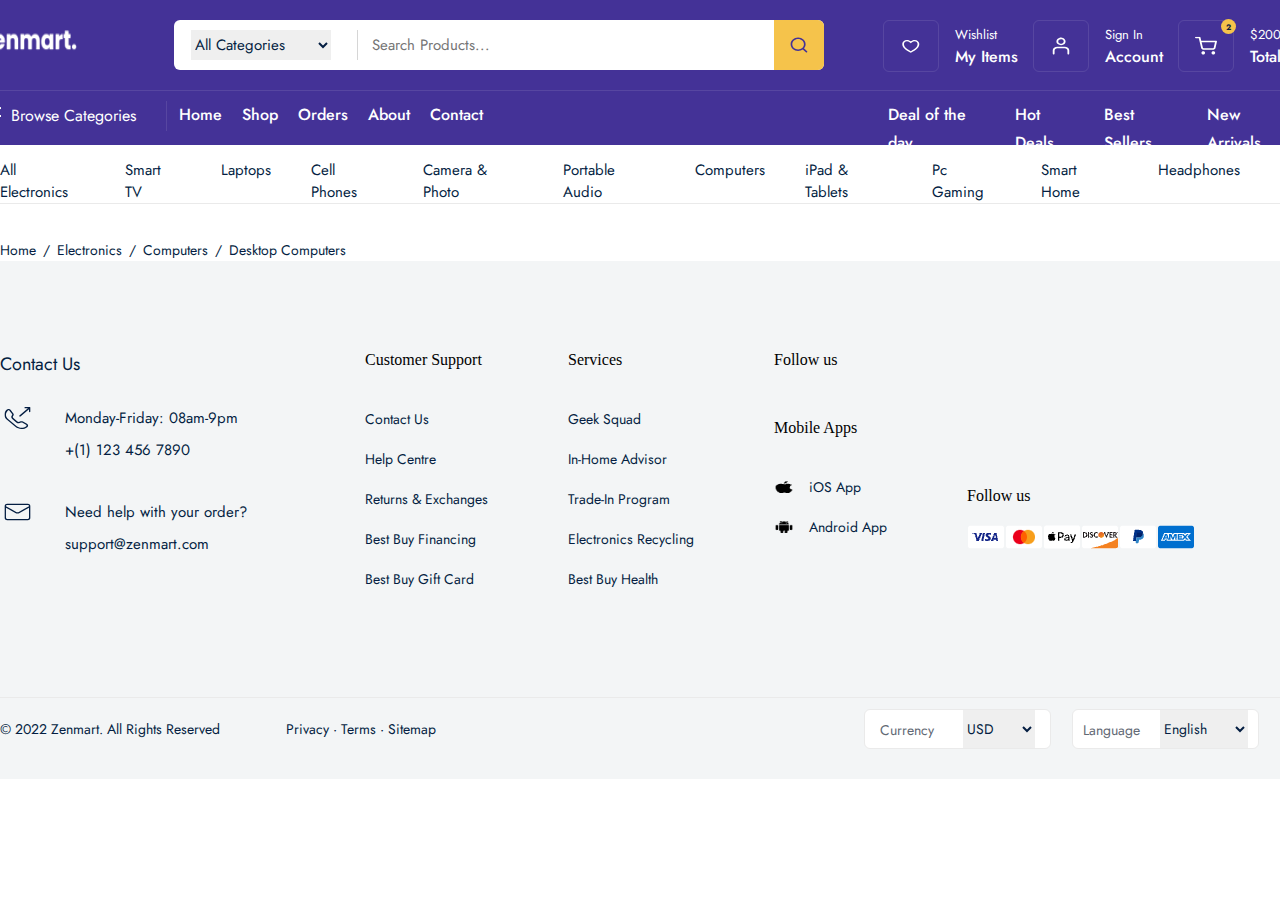
==== product/all.html @ 01e5e6fb "feat: completed pagination frame all product" ====
<!DOCTYPE html>
<html lang="en">
  <head>
    <meta charset="UTF-8" />
    <meta name="viewport" content="width=device-width, initial-scale=1.0" />
    <title>All_Product</title>
    <link
      rel="stylesheet"
      href="https://cdnjs.cloudflare.com/ajax/libs/font-awesome/6.5.2/css/all.min.css"
      integrity="sha512-SnH5WK+bZxgPHs44uWIX+LLJAJ9/2PkPKZ5QiAj6Ta86w+fsb2TkcmfRyVX3pBnMFcV7oQPJkl9QevSCWr3W6A=="
      crossorigin="anonymous"
      referrerpolicy="no-referrer"
    />
    <link rel="preconnect" href="https://fonts.googleapis.com" />
    <link rel="preconnect" href="https://fonts.gstatic.com" crossorigin />
    <link
      href="https://fonts.googleapis.com/css2?family=Jost:ital,wght@0,100..900;1,100..900&display=swap"
      rel="stylesheet"
    />
    <link rel="stylesheet" href="../public/css/command.css" />
    <link rel="stylesheet" href="../public/css/all_product.css" />
  </head>
  <body>
    <div class="navbar_frame">
      <div class="container">
        <div class="navbar_top">
          <a href=""><img src="../public/images/navbar/logo.png" alt="" /></a>
          <div class="nav_search_frame">
            <div class="search_box">
              <div class="category_list">
                <select name="" id="">
                  <option value="" selected>All Categories</option>
                  <option value="">Compyuter</option>
                </select>
              </div>
              <input type="search" placeholder="Search Products..." />
            </div>
            <div class="search_icon_box">
              <img src="../public/images/navbar/search.svg" alt="" />
            </div>
          </div>
          <div class="nav_top_menu">
            <a href=""
              ><div class="top_menu_box">
                <div class="box_icon_box">
                  <img src="../public/images/navbar/heart.svg" alt="" />
                </div>
                <div class="box_info_box">
                  <span>Wishlist</span>
                  <strong>My Items</strong>
                </div>
              </div></a
            >
            <a href=""
              ><div class="top_menu_box">
                <div class="box_icon_box">
                  <img src="../public/images/navbar/user.svg" alt="" />
                </div>
                <div class="box_info_box">
                  <span>Sign In</span>
                  <strong>Account</strong>
                </div>
              </div></a
            >
            <a href=""
              ><div class="top_menu_box">
                <div class="box_icon_box">
                  <div class="basket_count">2</div>
                  <img src="../public/images/navbar/card.svg" alt="" />
                </div>
                <div class="box_info_box">
                  <span>$200.99</span>
                  <strong>Total</strong>
                </div>
              </div></a
            >
          </div>
        </div>
        <div class="navbar_bott">
          <div class="navbar_bott_menu_box">
            <div class="browse_box">
              <img src="../public/images/navbar/browse.svg" alt="" />
              <span>Browse Categories</span>
            </div>
            <div class="navbar_route_menu">
              <div class="router_menu">
                <a href="" class="active">Home</a>
              </div>
              <div class="router_menu">
                <a href="">Shop</a>
              </div>
              <div class="router_menu">
                <a href="">Orders</a>
              </div>
              <div class="router_menu">
                <a href="">About</a>
              </div>
              <div class="router_menu">
                <a href="">Contact</a>
              </div>
            </div>
            <div class="sorting_menu">
              <span>Deal of the day</span>
              <span>Hot Deals</span>
              <span>Best Sellers</span>
              <span>New Arrivals</span>
            </div>
          </div>
        </div>
      </div>
    </div>
    <div class="all_product_page">
      <div class="pagination_frame">
        <div class="container">
          <div class="page_top">
            <a href="">All Electronics</a>
            <a href="">Smart TV</a>
            <a href="">Laptops</a>
            <a href="">Cell Phones</a>
            <a href="">Camera & Photo</a>
            <a href="">Portable Audio</a>
            <a href="">Computers</a>
            <a href="">iPad & Tablets</a>
            <a href="">Pc Gaming</a>
            <a href="">Smart Home</a>
            <a href="">Headphones</a>
          </div>
          <div class="page_bott">
            <a href="">Home</a>
            <span>/</span>
            <a href="">Electronics</a>
            <span>/</span>
            <a href="">Computers</a>
            <span>/</span>
            <a href="">Desktop Computers</a>
          </div>
        </div>
      </div>
    </div>
    <div class="fouter_frame">
      <div class="container">
        <div class="fouter_top">
          <div class="fouter_contact_box">
            <span class="fouter_title">Contact Us</span>
            <div class="contact_content_boxes">
              <img src="../public/images/header/fouter_phone.svg" alt="" />
              <div class="contact_content_box">
                <span>Monday-Friday: 08am-9pm</span>
                <span>+(1) 123 456 7890</span>
              </div>
            </div>
            <div class="contact_content_boxes">
              <img src="../public/images/header/fouter_email.svg" alt="" />
              <div class="contact_content_box">
                <span>Need help with your order?</span>
                <span>support@zenmart.com</span>
              </div>
            </div>
          </div>
          <div class="fouter_support_box">
            <div class="support_main_box">
              <span class="fouter_title">Customer Support</span>
              <div class="support_content_boxes">
                <a href="">Contact Us</a>
                <a href="">Help Centre</a>
                <a href="">Returns & Exchanges</a>
                <a href="">Best Buy Financing</a>
                <a href="">Best Buy Gift Card</a>
              </div>
            </div>
            <div class="support_main_box">
              <span class="fouter_title">Services</span>
              <div class="support_content_boxes">
                <a href="">Geek Squad</a>
                <a href="">In-Home Advisor</a>
                <a href="">Trade-In Program</a>
                <a href="">Electronics Recycling</a>
                <a href="">Best Buy Health</a>
              </div>
            </div>
          </div>
          <div class="fouter_media_box">
            <div class="media_left_box">
              <div class="media_main_box">
                <span class="fouter_title">Follow us</span>
                <div class="media_content_boxes">
                  <i class="fa-brands fa-facebook-f"></i>
                  <i class="fa-brands fa-twitter"></i>
                  <i class="fa-brands fa-instagram"></i>
                  <i class="fa-brands fa-linkedin-in"></i>
                </div>
              </div>
              <div class="media_main_box">
                <span class="fouter_title">Mobile Apps</span>
                <div class="media_boxes">
                  <div class="media_box">
                    <img src="../public/images/header/media_apple.png" alt="" />
                    <span>iOS App</span>
                  </div>
                  <div class="media_box">
                    <img
                      src="../public/images/header/media_android.png"
                      alt=""
                    />
                    <span>Android App</span>
                  </div>
                </div>
              </div>
            </div>
            <div class="media_right_box">
              <div class="media_main_box">
                <span class="fouter_title">Follow us</span>
                <div class="media_content_boxes">
                  <img src="../public/images/header/fouter_visa.png" alt="" />
                  <img src="../public/images/header/fouter_master.png" alt="" />
                  <img src="../public/images/header/fouter_pay.png" alt="" />
                  <img
                    src="../public/images/header/fouter_discover.png"
                    alt=""
                  />
                  <img src="../public/images/header/fouter_paypal.png" alt="" />
                  <img src="../public/images/header/fouter_amex.png" alt="" />
                </div>
              </div>
            </div>
          </div>
        </div>
        <div class="fouter_bott">
          <div class="fouter_main_up">
            <span>© 2022 Zenmart. All Rights Reserved</span>
            <span>Privacy · Terms · Sitemap</span>
          </div>
          <div class="fouter_main_wrap">
            <div class="main_wrap_box">
              <span>Currency</span>
              <select name="" id="">
                <option value="" selected>USD</option>
                <option value="">UZS</option>
              </select>
            </div>
            <div class="main_wrap_box">
              <span>Language</span>
              <select name="" id="">
                <option value="" selected>English</option>
                <option value="">Uzbek</option>
              </select>
            </div>
          </div>
        </div>
      </div>
    </div>
  </body>
</html>
---- public/css/command.css ----
html,
body {
  margin: 0;
  padding: 0;
}

a {
  text-decoration: none;
}

p {
  margin: 0;
}

.container {
  position: relative;
  width: 1320px;
  height: auto;
  display: flex;
}

/*NAVBAR*/

.navbar_frame {
  position: relative;
  width: 100%;
  height: auto;
  display: flex;
  flex-direction: row;
  justify-content: center;
  background-color: #443297;
}

.navbar_frame .container {
  padding: 20px 0px 14px;
  flex-direction: column;
}

.navbar_frame .navbar_top {
  position: relative;
  width: 100%;
  height: 50px;
  display: flex;
  flex-direction: row;
}

.navbar_frame .navbar_top > a img {
  margin-right: 76px;
  width: 117px;
  height: 36px;
}

.navbar_frame .navbar_top .nav_search_frame {
  width: 650px;
  height: 50px;

  display: flex;
  flex-direction: row;
  align-items: center;
  background-color: #fff;
  border-radius: 6px;
}

.navbar_frame .navbar_top .search_box {
  padding: 10px 17px;
  width: auto;
  height: auto;
  display: flex;
  flex-direction: row;
  align-items: center;
}

.navbar_frame .search_box .category_list {
  width: 166px;
  height: 30px;

  display: flex;
  flex-direction: row;
  align-items: center;

  border-right: 1px solid #d6d6d6;
}

.navbar_frame .category_list select {
  width: 140px;
  height: 30px;

  border: none;
  outline: none;

  font-family: "Jost";
  font-size: 15px;
  font-weight: 400;
  line-height: 22px;
  color: #041e42;
}

.navbar_frame .search_box input {
  margin-left: 12px;
  width: 387px;
  height: 22px;

  border: none;
  outline: none;

  font-family: "Jost";
  font-size: 15px;
  font-weight: 400;
  line-height: 22px;
  color: #626974;
}

.navbar_frame .nav_search_frame .search_icon_box {
  width: 50px;
  height: 50px;
  display: flex;
  justify-content: center;
  align-items: center;
  border-radius: 0px 6px 6px 0px;
  background: rgb(245, 195, 75);
}

.navbar_frame .search_icon_box img {
  width: 20px;
  height: 20px;
}

.navbar_frame .navbar_top .nav_top_menu {
  margin-left: 59px;
  width: 416px;
  height: 50px;

  display: flex;
  flex-direction: row;
  justify-content: space-between;
}

.navbar_frame .nav_top_menu .top_menu_box {
  display: flex;
  flex-direction: row;
  align-items: center;
  cursor: pointer;
}

.navbar_frame .top_menu_box .box_icon_box {
  position: relative;
  margin-right: 16px;
  width: 54px;
  height: 50px;

  display: flex;
  justify-content: center;
  align-items: center;

  border: 1px solid rgba(255, 255, 255, 0.1);
  border-radius: 6px;
}

.navbar_frame .box_icon_box img {
  width: 22px;
  height: 22px;
}

.navbar_frame .top_menu_box .box_info_box {
  display: flex;
  flex-direction: column;
}

.navbar_frame .box_info_box span {
  font-family: "Jost";
  font-style: normal;
  font-weight: 400;
  font-size: 13px;
  line-height: 22px;
  color: #ffffff;
}

.navbar_frame .box_info_box strong {
  font-family: "Jost";
  font-style: normal;
  font-weight: 500;
  font-size: 16px;
  line-height: 22px;
  color: #ffffff;
}

.navbar_frame .box_icon_box .basket_count {
  position: absolute;

  width: 15px;
  height: 15px;
  top: -2px;
  right: -3px;

  display: flex;
  justify-content: center;
  align-items: center;

  background-color: #f5c34b;
  border-radius: 50%;

  color: rgb(11, 30, 64);
  font-family: "Jost";
  font-size: 8px;
  font-weight: 700;
  line-height: 10px;
}

.navbar_frame .navbar_bott {
  margin-top: 20px;
  width: 100%;
  height: 40px;

  display: flex;
  flex-direction: row;

  border-top: 1px solid #5746a1;
}

.navbar_frame .navbar_bott .navbar_bott_menu_box {
  margin-top: 10px;
  width: auto;
  height: auto;

  display: flex;
  flex-direction: row;
}

.navbar_frame .navbar_bott_menu_box .browse_box {
  width: 185px;
  height: 30px;

  display: flex;
  flex-direction: row;
  align-items: center;
  border-right: 1px solid #5746a1;
}

.navbar_frame .browse_box img {
  margin-right: 10px;
  width: 20px;
  height: 18px;
}

.navbar_frame .browse_box span {
  font-family: "Jost";
  font-size: 16px;
  font-weight: 400;
  line-height: 28px;
  color: rgb(255, 255, 255);
}

.navbar_frame .navbar_bott_menu_box .navbar_route_menu {
  margin-left: 12px;
  width: 690px;
  display: flex;
  flex-direction: row;
}

.navbar_frame .navbar_route_menu .router_menu {
  margin-right: 20px;
  width: auto;
  height: 40px;

  display: flex;
}

.navbar_frame .router_menu a {
  font-family: "Jost";
  font-style: normal;
  font-size: 16px;
  font-weight: 500;
  line-height: 28px;
  color: #ffffff;
}

.navbar_frame .router_menu a:active {
  color: #f5c34b;
}

.navbar_frame .navbar_bott_menu_box .sorting_menu {
  display: flex;
  flex-direction: row;
}

.navbar_frame .sorting_menu span {
  margin-left: 20px;
  font-family: "Jost";
  font-style: normal;
  font-weight: 500;
  font-size: 16px;
  line-height: 28px;

  color: #ffffff;
}

/*FOUTER*/

.fouter_frame {
  position: relative;
  padding: 90px 0 20px 0;
  width: 100%;
  height: auto;
  display: flex;
  flex-direction: row;
  justify-content: center;
  background: rgb(243, 245, 246);
}

.fouter_frame .container {
  flex-direction: column;
}

.fouter_frame .container .fouter_top {
  position: relative;
  width: 100%;
  height: auto;

  display: flex;
  flex-direction: row;
}

.fouter_frame .fouter_top .fouter_contact_box {
  width: 285px;
  height: auto;

  display: flex;
  flex-direction: column;
}

.fouter_frame .fouter_contact_box .fouter_title {
  font-family: "Jost";
  font-size: 18px;
  font-weight: 400;
  line-height: 26px;
  color: rgb(4, 30, 66);
}

.fouter_frame .fouter_contact_box .contact_content_boxes {
  margin-top: 30px;
  display: flex;
  flex-direction: row;
}

.fouter_frame .contact_content_boxes img {
  width: 35px;
  height: 22px;
}

.fouter_frame .contact_content_boxes .contact_content_box {
  margin-left: 30px;
  display: flex;
  flex-direction: column;
}

.fouter_frame .contact_content_box span {
  margin-bottom: 10px;
  font-family: "Jost";
  font-size: 15px;
  font-weight: 400;
  line-height: 22px;
  color: rgb(4, 30, 66);
}

.fouter_frame .fouter_top .fouter_support_box {
  margin-left: 80px;
  display: flex;
  flex-direction: row;
}

.fouter_frame .fouter_support_box .support_main_box {
  margin-right: 80px;
  display: flex;
  flex-direction: column;
}

.fouter_frame .support_main_box .support_content_boxes {
  margin-top: 30px;
  display: flex;
  flex-direction: column;
}

.fouter_frame .support_content_boxes a {
  font-family: "Jost";
  font-size: 14px;
  font-weight: 400;
  line-height: 40px;
  color: rgb(4, 30, 66);
}

.fouter_frame .fouter_top .fouter_media_box {
  display: flex;
  flex-direction: row;
}

.fouter_frame .fouter_media_box .media_left_box {
  margin-right: 80px;
  margin-bottom: 30px;
  display: flex;
  flex-direction: column;
}

.fouter_frame .media_left_box .media_main_box {
  margin-bottom: 30px;
  display: flex;
  flex-direction: column;
}

.fouter_frame .media_main_box .media_content_boxes {
  margin-top: 20px;
  display: flex;
  flex-direction: row;
}

.fouter_frame .media_content_boxes i {
  margin-right: 28px;
}

.fouter_frame .media_main_box .media_boxes {
  margin-top: 30px;
  display: flex;
  flex-direction: column;
}

.fouter_frame .media_boxes .media_box {
  display: flex;
  flex-direction: row;
  align-items: center;
}

.fouter_frame .media_box img {
  width: 20px;
  height: 12px;
}

.fouter_frame .media_box span {
  margin-left: 15px;
  font-family: "Jost";
  font-size: 14px;
  font-weight: 400;
  line-height: 40px;
  color: rgb(4, 30, 66);
}

.fouter_frame .fouter_top .media_right_box {
  margin-top: 136px;
}

.fouter_frame .container .fouter_bott {
  margin-top: 90px;
  width: 100%;
  height: 61px;

  border-top: 1px solid rgb(234, 234, 234);

  display: flex;
  flex-direction: row;
  justify-content: space-between;
  align-items: center;
}

.fouter_frame .fouter_bott .fouter_main_up {
  display: flex;
  flex-direction: row;
}

.fouter_frame .fouter_main_up span {
  margin-right: 66px;
  font-family: "Jost";
  font-size: 14px;
  font-weight: 400;
  line-height: 40px;
  color: rgb(4, 30, 66);
}

.fouter_frame .fouter_bott .fouter_main_wrap {
  display: flex;
  flex-direction: row;
}

.fouter_frame .fouter_main_wrap .main_wrap_box {
  margin-right: 21px;
  width: 187px;
  height: 40px;

  display: flex;
  flex-direction: row;
  justify-content: space-around;

  box-sizing: border-box;
  border: 1px solid rgb(234, 234, 234);
  border-radius: 6px;
  background: rgb(255, 255, 255);
}

.fouter_frame .main_wrap_box span {
  font-family: "Jost";
  font-size: 14px;
  font-weight: 400;
  line-height: 40px;
  color: rgb(98, 105, 116);
}

.fouter_frame .main_wrap_box select {
  padding-right: 25px;
  font-family: "Jost";
  font-size: 14px;
  font-weight: 400;
  line-height: 40px;
  color: rgb(4, 30, 66);

  border: none;
  outline: none;
}
---- public/css/all_product.css ----
.all_product_page {
  display: flex;
  flex-direction: column;
}

/*Pagination*/

.pagination_frame {
  position: relative;
  margin-top: 14px;
  width: 100%;
  height: auto;
  display: flex;
  justify-content: center;
}

.pagination_frame .container {
  flex-direction: column;
}

.container .page_top {
  position: relative;
  margin-bottom: 14px;
  width: 100%;
  height: auto;

  display: flex;
  flex-direction: row;

  border-bottom: 1px solid rgb(234, 234, 234);
  background: rgb(255, 255, 255);
}

.page_top a {
  margin-right: 40px;
  font-family: "Jost";
  font-size: 15px;
  font-weight: 400;
  line-height: 22px;
  color: rgb(4, 30, 66);
}

.page_top a:active {
  border-bottom: 2px solid rgb(4, 30, 66);
}

.container .page_bott {
  position: relative;
  margin-top: 21px;
  width: 100%;
  height: auto;

  display: flex;
  flex-direction: row;
}

.page_bott a {
  font-family: "Jost";
  font-size: 14px;
  font-weight: 400;
  line-height: 22px;
  color: rgb(4, 30, 66);
}

.page_bott span {
  margin: 0 7px 0 7px;
  font-family: "Jost";
  font-size: 14px;
  font-weight: 400;
  line-height: 22px;
  color: rgb(4, 30, 66);
}
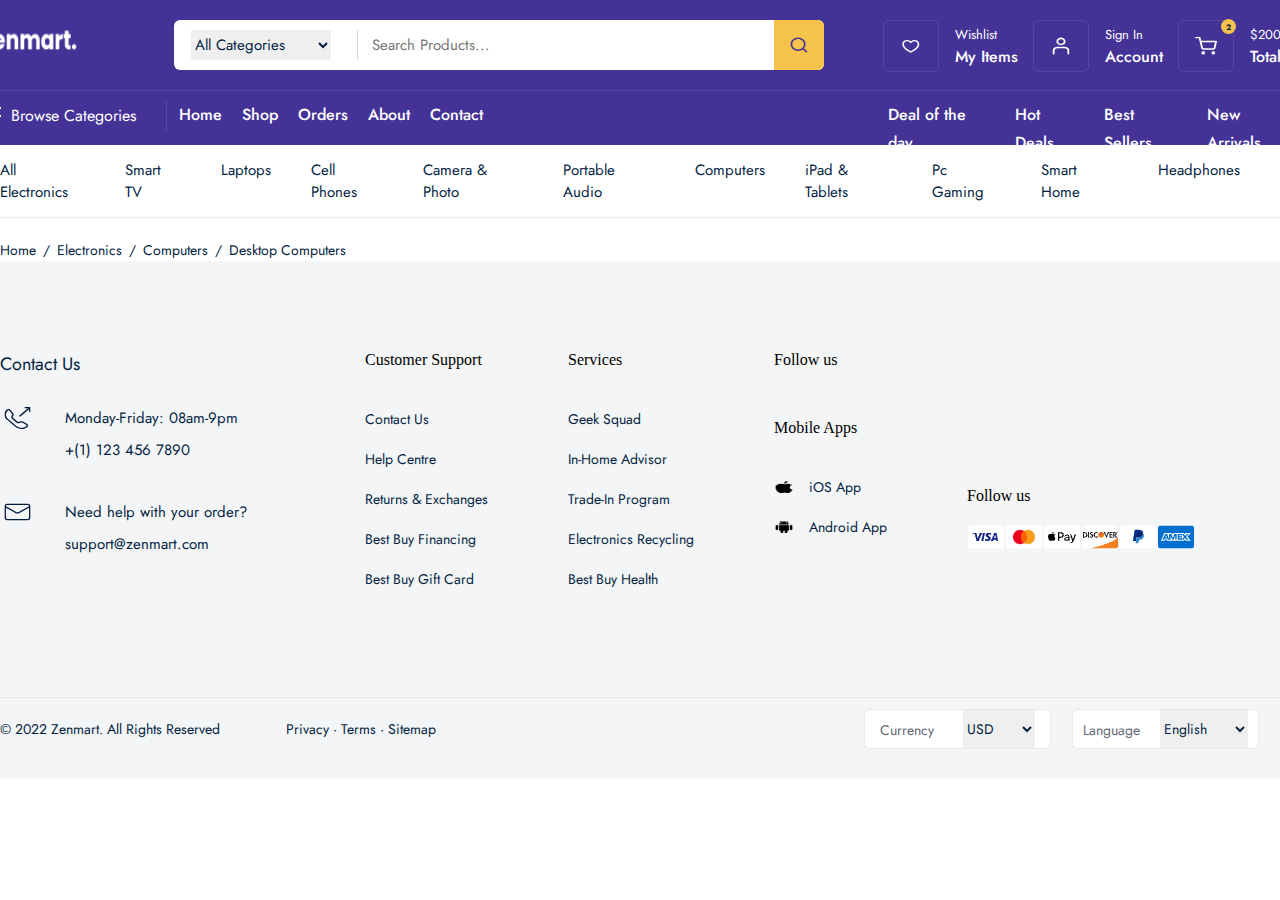
==== commit 39b8abba: "fix: completed pagination frame" ====
--- a/product/all.html
+++ b/product/all.html
@@ -136,6 +136,7 @@
           </div>
         </div>
       </div>
+      <div class="header_frame"></div>
     </div>
     <div class="fouter_frame">
       <div class="container">
--- a/public/css/all_product.css
+++ b/public/css/all_product.css
@@ -20,7 +20,6 @@
 
 .container .page_top {
   position: relative;
-  margin-bottom: 14px;
   width: 100%;
   height: auto;
 
@@ -32,7 +31,8 @@
 }
 
 .page_top a {
-  margin-right: 40px;
+  margin: 0 40px 0 0;
+  padding-bottom: 14px;
   font-family: "Jost";
   font-size: 15px;
   font-weight: 400;
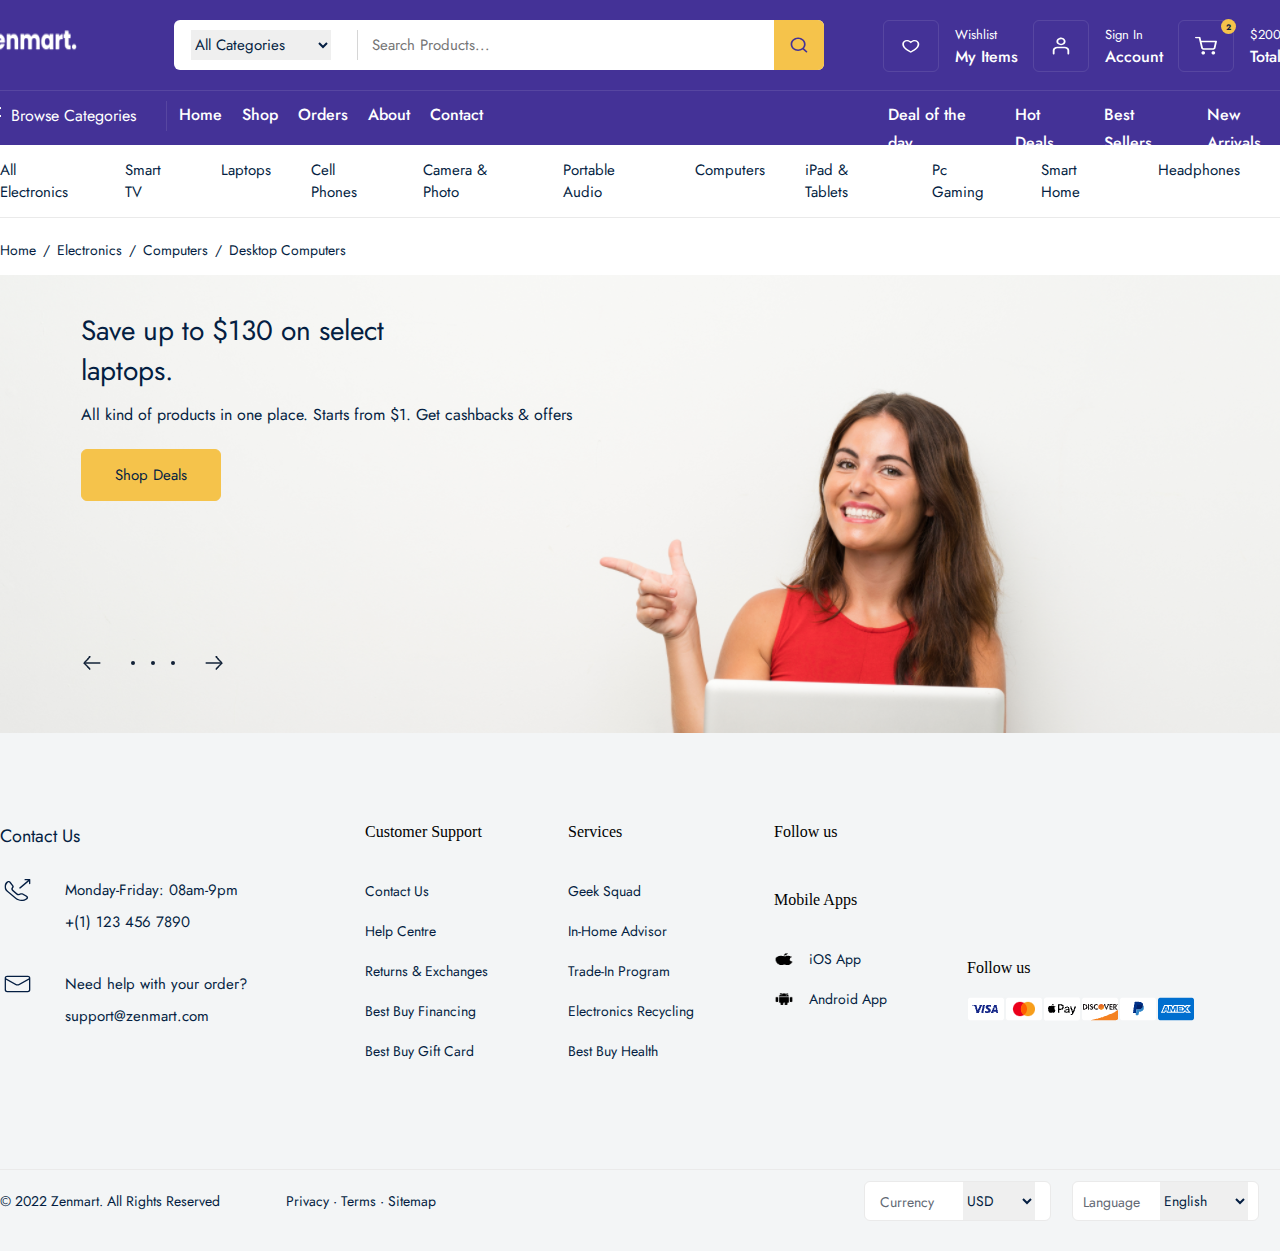
==== commit e7d2abab: "feat: completed all product header frame" ====
--- a/product/all.html
+++ b/product/all.html
@@ -136,7 +136,41 @@
           </div>
         </div>
       </div>
-      <div class="header_frame"></div>
+      <div class="header_frame">
+        <div class="container">
+          <div class="header_backround">
+            <div class="header_content">
+              <span>Save up to $130 on select laptops.</span>
+              <p>
+                All kind of products in one place. Starts from $1. Get cashbacks
+                & offers
+              </p>
+              <a href="">Shop Deals</a>
+              <div class="pagination_box">
+                <div class="pagination_main">
+                  <img src="../public/images/header/selling_arrow.png" alt="" />
+                  <div class="pagination_dot">
+                    <div class="dot">
+                      <div></div>
+                    </div>
+                    <div class="dot active">
+                      <div></div>
+                    </div>
+                    <div class="dot">
+                      <div></div>
+                    </div>
+                  </div>
+                  <img
+                    src="../public/images/header/selling_arrow.png"
+                    alt=""
+                    style="transform: scaleX(-1)"
+                  />
+                </div>
+              </div>
+            </div>
+          </div>
+        </div>
+      </div>
     </div>
     <div class="fouter_frame">
       <div class="container">
--- a/public/css/all_product.css
+++ b/public/css/all_product.css
@@ -70,3 +70,123 @@
   line-height: 22px;
   color: rgb(4, 30, 66);
 }
+
+.header_frame {
+  position: relative;
+  margin-top: 14px;
+  width: 100%;
+  height: auto;
+  display: flex;
+  justify-content: center;
+}
+
+.header_frame .container {
+  flex-direction: column;
+}
+
+.container .header_backround {
+  width: 100%;
+  height: 458px;
+
+  background-image: url("../images/header/all_header.png");
+}
+
+.container .header_content {
+  margin-left: 81px;
+  width: 100%;
+  height: 458px;
+
+  display: flex;
+  flex-direction: column;
+}
+
+.header_frame .header_content span {
+  margin-top: 36px;
+  width: 366px;
+
+  font-family: "Jost";
+  font-size: 28px;
+  font-weight: 400;
+  line-height: 40px;
+  color: rgb(4, 30, 66);
+}
+
+.header_frame .header_content p {
+  margin-top: 10px;
+  font-family: "Jost";
+  font-size: 16px;
+  font-weight: 400;
+  line-height: 28px;
+  color: rgb(4, 30, 66);
+}
+
+.header_frame .header_content a {
+  margin-top: 20px;
+  width: 140px;
+  height: 52px;
+  display: flex;
+  justify-content: center;
+  align-items: center;
+
+  box-sizing: border-box;
+  border: 1px solid rgb(245, 195, 75);
+  border-radius: 6px;
+  background: rgb(245, 195, 75);
+
+  font-family: "Jost";
+  font-size: 15px;
+  font-weight: 400;
+  line-height: 22px;
+  color: rgb(4, 30, 66);
+}
+
+.header_content .pagination_box {
+  position: relative;
+  margin-top: 150px;
+  width: 100%;
+  height: auto;
+
+  display: flex;
+  flex-direction: row;
+}
+
+.header_content .pagination_box .pagination_main {
+  width: auto;
+  height: 24px;
+
+  display: flex;
+  flex-direction: row;
+  align-items: center;
+  justify-content: space-between;
+}
+
+.header_content .pagination_main .pagination_dot {
+  margin: 0 20px;
+  display: flex;
+  flex-direction: row;
+}
+
+.header_content .pagination_main img {
+  cursor: pointer;
+}
+
+.header_content .pagination_dot .dot {
+  width: 20px;
+  height: 20px;
+
+  display: flex;
+  align-items: center;
+  justify-content: center;
+  border-radius: 50%;
+}
+
+.header_content .pagination_dot .dot:active {
+  border: 2px solid rgb(17, 33, 55);
+}
+
+.header_content .pagination_dot .dot div {
+  width: 4px;
+  height: 4px;
+  background-color: rgb(17, 33, 55);
+  border-radius: 50%;
+}
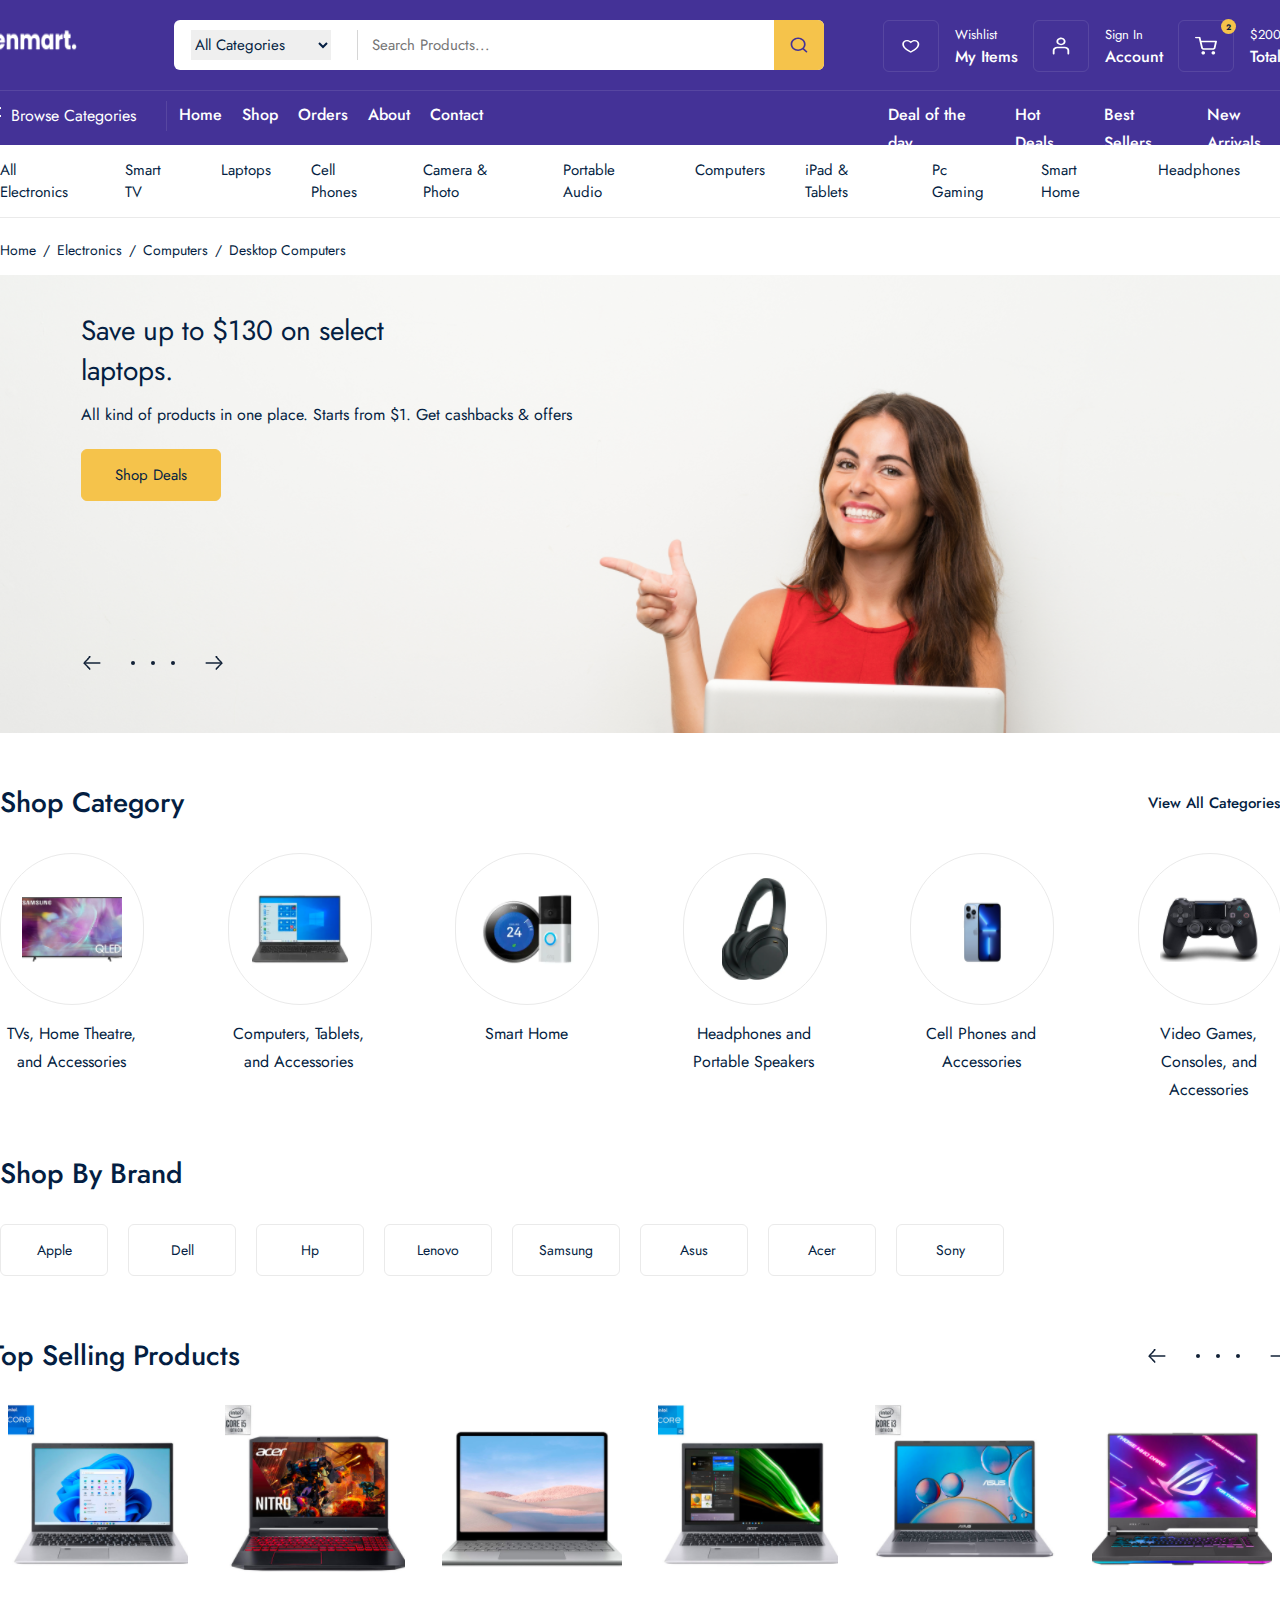
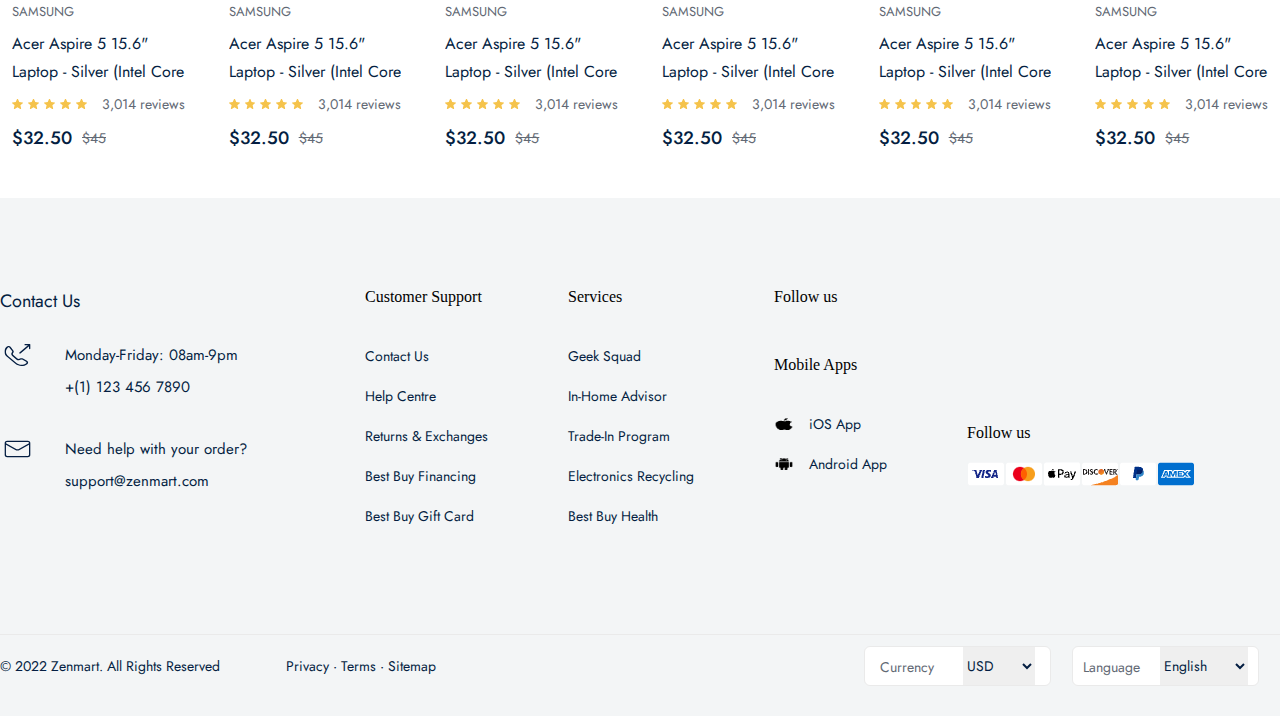
==== commit a1100623: "completed shop & selling frame" ====
--- a/product/all.html
+++ b/product/all.html
@@ -171,6 +171,269 @@
           </div>
         </div>
       </div>
+      <div class="shop_category_frame">
+        <div class="container">
+          <div class="category_top">
+            <span>Shop Category</span>
+            <a href="">View All Categories</a>
+          </div>
+          <div class="category_wrapper">
+            <div class="category_box">
+              <div class="category_img_box">
+                <img src="../public/images/header/tv_shop.png" alt="" />
+              </div>
+              <span>TVs, Home Theatre, and Accessories</span>
+            </div>
+            <div class="category_box">
+              <div class="category_img_box">
+                <img src="../public/images/header/notebook_shop.png" alt="" />
+              </div>
+              <span>Computers, Tablets, and Accessories</span>
+            </div>
+            <div class="category_box">
+              <div class="category_img_box">
+                <img src="../public/images/header/smart_shop.png" alt="" />
+              </div>
+              <span>Smart Home</span>
+            </div>
+            <div class="category_box">
+              <div class="category_img_box">
+                <img src="../public/images/header/headphone_shop.png" alt="" />
+              </div>
+              <span>Headphones and Portable Speakers</span>
+            </div>
+            <div class="category_box">
+              <div class="category_img_box">
+                <img src="../public/images/header/call_shop.png" alt="" />
+              </div>
+              <span>Cell Phones and Accessories</span>
+            </div>
+            <div class="category_box">
+              <div class="category_img_box">
+                <img src="../public/images/header/game_shop.png" alt="" />
+              </div>
+              <span>Video Games, Consoles, and Accessories</span>
+            </div>
+          </div>
+        </div>
+      </div>
+      <div class="shop_frame">
+        <div class="container">
+          <div class="main_top">
+            <strong>Shop by brand</strong>
+          </div>
+          <div class="shop_wrapper">
+            <a href="">Apple</a>
+            <a href="">Dell</a>
+            <a href="">Hp</a>
+            <a href="">Lenovo</a>
+            <a href="">Samsung</a>
+            <a href="">Asus</a>
+            <a href="">Acer</a>
+            <a href="">Sony</a>
+          </div>
+        </div>
+      </div>
+      <div class="selling_frame">
+        <div class="container">
+          <div class="selling_top">
+            <strong>Top Selling Products</strong>
+            <div class="pagination_box">
+              <div class="pagination_main">
+                <img src="../public/images/header/selling_arrow.png" alt="" />
+                <div class="pagination_dot">
+                  <div class="dot">
+                    <div></div>
+                  </div>
+                  <div class="dot active">
+                    <div></div>
+                  </div>
+                  <div class="dot">
+                    <div></div>
+                  </div>
+                </div>
+                <img
+                  src="../public/images/header/selling_arrow.png"
+                  alt=""
+                  style="transform: scaleX(-1)"
+                />
+              </div>
+            </div>
+          </div>
+          <div class="selling_wrapper">
+            <div class="selling_product_boxes">
+              <div class="selling_product_box">
+                <div class="product_img">
+                  <a href=""
+                    ><img src="../public/images/header/top_stv1.png" alt=""
+                  /></a>
+                </div>
+                <div class="product_content_box">
+                  <span class="product_title">Samsung</span>
+                  <a href="">
+                    <p class="product_desc">
+                      Acer Aspire 5 15.6" Laptop - Silver (Intel Core
+                      i7-1165G7/512GB SSD/12GB RAM/Windows 11)
+                    </p>
+                  </a>
+                  <div class="review_box">
+                    <img src="../public/images/header/review.svg" alt="" />
+                    <img src="../public/images/header/review.svg" alt="" />
+                    <img src="../public/images/header/review.svg" alt="" />
+                    <img src="../public/images/header/review.svg" alt="" />
+                    <img src="../public/images/header/review.svg" alt="" />
+                    <span>3,014 reviews</span>
+                  </div>
+                  <div class="price_box">
+                    <strong>$32.50</strong>
+                    <span>$45</span>
+                  </div>
+                </div>
+              </div>
+              <div class="selling_product_box">
+                <div class="product_img">
+                  <a href=""
+                    ><img src="../public/images/header/top_stv2.png" alt=""
+                  /></a>
+                </div>
+                <div class="product_content_box">
+                  <span class="product_title">Samsung</span>
+                  <a href="">
+                    <p class="product_desc">
+                      Acer Aspire 5 15.6" Laptop - Silver (Intel Core
+                      i7-1165G7/512GB SSD/12GB RAM/Windows 11)
+                    </p>
+                  </a>
+                  <div class="review_box">
+                    <img src="../public/images/header/review.svg" alt="" />
+                    <img src="../public/images/header/review.svg" alt="" />
+                    <img src="../public/images/header/review.svg" alt="" />
+                    <img src="../public/images/header/review.svg" alt="" />
+                    <img src="../public/images/header/review.svg" alt="" />
+                    <span>3,014 reviews</span>
+                  </div>
+                  <div class="price_box">
+                    <strong>$32.50</strong>
+                    <span>$45</span>
+                  </div>
+                </div>
+              </div>
+              <div class="selling_product_box">
+                <div class="product_img">
+                  <a href=""
+                    ><img src="../public/images/header/top_stv3.png" alt=""
+                  /></a>
+                </div>
+                <div class="product_content_box">
+                  <span class="product_title">Samsung</span>
+                  <a href="">
+                    <p class="product_desc">
+                      Acer Aspire 5 15.6" Laptop - Silver (Intel Core
+                      i7-1165G7/512GB SSD/12GB RAM/Windows 11)
+                    </p>
+                  </a>
+                  <div class="review_box">
+                    <img src="../public/images/header/review.svg" alt="" />
+                    <img src="../public/images/header/review.svg" alt="" />
+                    <img src="../public/images/header/review.svg" alt="" />
+                    <img src="../public/images/header/review.svg" alt="" />
+                    <img src="../public/images/header/review.svg" alt="" />
+                    <span>3,014 reviews</span>
+                  </div>
+                  <div class="price_box">
+                    <strong>$32.50</strong>
+                    <span>$45</span>
+                  </div>
+                </div>
+              </div>
+              <div class="selling_product_box">
+                <div class="product_img">
+                  <a href=""
+                    ><img src="../public/images/header/top_stv4.png" alt=""
+                  /></a>
+                </div>
+                <div class="product_content_box">
+                  <span class="product_title">Samsung</span>
+                  <a href="">
+                    <p class="product_desc">
+                      Acer Aspire 5 15.6" Laptop - Silver (Intel Core
+                      i7-1165G7/512GB SSD/12GB RAM/Windows 11)
+                    </p>
+                  </a>
+                  <div class="review_box">
+                    <img src="../public/images/header/review.svg" alt="" />
+                    <img src="../public/images/header/review.svg" alt="" />
+                    <img src="../public/images/header/review.svg" alt="" />
+                    <img src="../public/images/header/review.svg" alt="" />
+                    <img src="../public/images/header/review.svg" alt="" />
+                    <span>3,014 reviews</span>
+                  </div>
+                  <div class="price_box">
+                    <strong>$32.50</strong>
+                    <span>$45</span>
+                  </div>
+                </div>
+              </div>
+              <div class="selling_product_box">
+                <div class="product_img">
+                  <a href=""
+                    ><img src="../public/images/header/top_stv5.png" alt=""
+                  /></a>
+                </div>
+                <div class="product_content_box">
+                  <span class="product_title">Samsung</span>
+                  <a href="">
+                    <p class="product_desc">
+                      Acer Aspire 5 15.6" Laptop - Silver (Intel Core
+                      i7-1165G7/512GB SSD/12GB RAM/Windows 11)
+                    </p>
+                  </a>
+                  <div class="review_box">
+                    <img src="../public/images/header/review.svg" alt="" />
+                    <img src="../public/images/header/review.svg" alt="" />
+                    <img src="../public/images/header/review.svg" alt="" />
+                    <img src="../public/images/header/review.svg" alt="" />
+                    <img src="../public/images/header/review.svg" alt="" />
+                    <span>3,014 reviews</span>
+                  </div>
+                  <div class="price_box">
+                    <strong>$32.50</strong>
+                    <span>$45</span>
+                  </div>
+                </div>
+              </div>
+              <div class="selling_product_box">
+                <div class="product_img">
+                  <a href=""
+                    ><img src="../public/images/header/top_stv6.png" alt=""
+                  /></a>
+                </div>
+                <div class="product_content_box">
+                  <span class="product_title">Samsung</span>
+                  <a href="">
+                    <p class="product_desc">
+                      Acer Aspire 5 15.6" Laptop - Silver (Intel Core
+                      i7-1165G7/512GB SSD/12GB RAM/Windows 11)
+                    </p>
+                  </a>
+                  <div class="review_box">
+                    <img src="../public/images/header/review.svg" alt="" />
+                    <img src="../public/images/header/review.svg" alt="" />
+                    <img src="../public/images/header/review.svg" alt="" />
+                    <img src="../public/images/header/review.svg" alt="" />
+                    <img src="../public/images/header/review.svg" alt="" />
+                    <span>3,014 reviews</span>
+                  </div>
+                  <div class="price_box">
+                    <strong>$32.50</strong>
+                    <span>$45</span>
+                  </div>
+                </div>
+              </div>
+            </div>
+          </div>
+        </div>
+      </div>
     </div>
     <div class="fouter_frame">
       <div class="container">
--- a/public/css/all_product.css
+++ b/public/css/all_product.css
@@ -1,6 +1,101 @@
 .all_product_page {
   display: flex;
   flex-direction: column;
+}
+
+.container .main_top {
+  width: 100%;
+  height: auto;
+
+  display: flex;
+  flex-direction: row;
+  justify-content: flex-start;
+  align-items: center;
+}
+
+.container .main_top strong {
+  font-family: "Jost";
+  font-style: normal;
+  font-size: 28px;
+  font-weight: 500;
+  line-height: 40px;
+  text-transform: capitalize;
+
+  color: rgb(4, 30, 66);
+}
+
+/*product content public*/
+
+.container .product_content_box {
+  padding: 5px 22px;
+  width: 100%;
+  height: auto;
+  box-sizing: border-box;
+}
+
+.container .product_content_box .product_title {
+  font-family: "Jost";
+  font-size: 13px;
+  font-weight: 400;
+  line-height: 22px;
+  text-transform: uppercase;
+  color: rgb(98, 105, 116);
+}
+
+.container .product_content_box .product_desc {
+  margin-top: 7px;
+  height: 56px;
+  font-family: "Jost";
+  font-size: 16px;
+  font-weight: 400;
+  line-height: 28px;
+  color: rgb(4, 30, 66);
+  overflow: hidden;
+}
+
+.container .product_content_box .review_box {
+  margin-top: 7px;
+  display: flex;
+  flex-direction: row;
+  align-items: center;
+}
+
+.container .review_box img {
+  margin-right: 5px;
+}
+
+.container .review_box span {
+  margin-left: 10px;
+  font-family: "Jost";
+  font-size: 14px;
+  font-weight: 400;
+  line-height: 22px;
+  color: rgb(98, 105, 116);
+}
+
+.container .product_content_box .price_box {
+  margin-top: 10px;
+  display: flex;
+  flex-direction: row;
+  align-items: center;
+}
+
+.container .price_box strong {
+  font-family: "Jost";
+  font-size: 18px;
+  font-weight: 500;
+  line-height: 26px;
+  color: rgb(4, 30, 66);
+}
+
+.container .price_box span {
+  margin-left: 10px;
+  font-family: "Jost";
+  font-size: 14px;
+  font-weight: 400;
+  line-height: 22px;
+  text-decoration: line-through;
+  color: rgb(98, 105, 116);
 }
 
 /*Pagination*/
@@ -140,7 +235,7 @@
   color: rgb(4, 30, 66);
 }
 
-.header_content .pagination_box {
+.header_frame .pagination_box {
   position: relative;
   margin-top: 150px;
   width: 100%;
@@ -150,7 +245,7 @@
   flex-direction: row;
 }
 
-.header_content .pagination_box .pagination_main {
+.header_frame .pagination_box .pagination_main {
   width: auto;
   height: 24px;
 
@@ -160,17 +255,17 @@
   justify-content: space-between;
 }
 
-.header_content .pagination_main .pagination_dot {
+.header_frame .pagination_main .pagination_dot {
   margin: 0 20px;
   display: flex;
   flex-direction: row;
 }
 
-.header_content .pagination_main img {
+.header_frame .pagination_main img {
   cursor: pointer;
 }
 
-.header_content .pagination_dot .dot {
+.header_frame .pagination_dot .dot {
   width: 20px;
   height: 20px;
 
@@ -180,13 +275,297 @@
   border-radius: 50%;
 }
 
-.header_content .pagination_dot .dot:active {
+.header_frame .pagination_dot .dot:active {
   border: 2px solid rgb(17, 33, 55);
 }
 
-.header_content .pagination_dot .dot div {
+.header_frame .pagination_dot .dot div {
   width: 4px;
   height: 4px;
   background-color: rgb(17, 33, 55);
   border-radius: 50%;
 }
+
+/*shop category*/
+
+.shop_category_frame .category_top {
+  width: 100%;
+  height: auto;
+
+  display: flex;
+  flex-direction: row;
+  justify-content: space-between;
+  align-items: center;
+}
+
+.shop_category_frame .category_top div {
+  display: flex;
+  flex-direction: row;
+}
+
+.shop_category_frame .category_top span {
+  font-family: "Jost";
+  font-style: normal;
+  font-size: 28px;
+  font-weight: 500;
+  line-height: 40px;
+  text-transform: capitalize;
+
+  color: rgb(4, 30, 66);
+}
+
+.shop_category_frame .category_top a {
+  margin-left: 30px;
+  font-family: "Jost";
+  font-size: 15px;
+  font-weight: 500;
+  line-height: 22px;
+  text-transform: capitalize;
+
+  color: rgb(4, 30, 66);
+}
+
+.shop_category_frame .category_top a:hover {
+  border-bottom: 2px solid rgb(4, 30, 66);
+}
+
+/**/
+
+.shop_category_frame {
+  position: relative;
+  margin-top: 50px;
+  width: 100%;
+  height: auto;
+
+  display: flex;
+  justify-content: center;
+}
+
+.shop_category_frame .container {
+  flex-direction: column;
+}
+
+.container .category_top {
+  width: 100%;
+  height: auto;
+
+  display: flex;
+  flex-direction: row;
+  justify-content: space-between;
+  align-items: center;
+}
+
+.shop_category_frame .category_wrapper {
+  margin-top: 30px;
+  width: 100%;
+  height: auto;
+
+  display: flex;
+  flex-direction: row;
+  justify-content: space-between;
+}
+
+.shop_category_frame .category_wrapper .category_box {
+  width: 142px;
+  height: auto;
+
+  display: flex;
+  flex-direction: column;
+  cursor: pointer;
+}
+
+.shop_category_frame .category_box .category_img_box {
+  width: 100%;
+  height: 150px;
+
+  display: flex;
+  align-items: center;
+  justify-content: center;
+
+  border: 1px solid rgb(234, 234, 234);
+  border-radius: 150px;
+}
+
+.shop_category_frame .category_box span {
+  margin-top: 15px;
+  font-family: "Jost";
+  font-size: 16px;
+  font-weight: 400;
+  line-height: 28px;
+  text-align: center;
+
+  color: rgb(4, 30, 66);
+}
+
+/*by shop*/
+
+.shop_frame {
+  position: relative;
+  margin-top: 50px;
+  width: 100%;
+  height: auto;
+
+  display: flex;
+  justify-content: center;
+}
+
+.shop_frame .container {
+  flex-direction: column;
+}
+
+.shop_frame .container .shop_wrapper {
+  margin-top: 30px;
+  width: 100%;
+  height: auto;
+
+  display: flex;
+  flex-direction: row;
+}
+
+.shop_frame .shop_wrapper a {
+  margin-right: 20px;
+  width: 108px;
+  height: 52px;
+
+  display: flex;
+  flex-direction: row;
+  justify-content: center;
+  align-items: center;
+
+  font-family: "Jost";
+  font-size: 14px;
+  font-weight: 400;
+  line-height: 22px;
+  color: rgb(4, 30, 66);
+
+  box-sizing: border-box;
+  border: 1px solid rgb(234, 234, 234);
+  border-radius: 6px;
+}
+
+.shop_frame .shop_wrapper a:active {
+  color: rgb(255, 255, 255);
+  background: rgb(68, 50, 151);
+}
+
+/*selling*/
+
+.selling_frame {
+  position: relative;
+  margin-top: 60px;
+  width: 100%;
+  height: auto;
+
+  display: flex;
+  justify-content: center;
+}
+
+.selling_frame .container {
+  flex-direction: column;
+}
+
+.container .selling_top {
+  width: 100%;
+  height: auto;
+
+  display: flex;
+  flex-direction: row;
+  justify-content: space-between;
+  align-items: center;
+}
+
+.selling_top strong {
+  font-family: "Jost";
+  font-style: normal;
+  font-size: 28px;
+  font-weight: 500;
+  line-height: 40px;
+  text-transform: capitalize;
+
+  color: rgb(4, 30, 66);
+}
+
+.selling_top .pagination_box {
+  position: relative;
+  height: auto;
+
+  display: flex;
+  flex-direction: row;
+}
+
+.selling_top .pagination_box .pagination_main {
+  width: auto;
+  height: 24px;
+
+  display: flex;
+  flex-direction: row;
+  align-items: center;
+  justify-content: space-between;
+}
+
+.selling_top .pagination_main .pagination_dot {
+  margin: 0 20px;
+  display: flex;
+  flex-direction: row;
+}
+
+.selling_top .pagination_main img {
+  cursor: pointer;
+}
+
+.selling_top .pagination_dot .dot {
+  width: 20px;
+  height: 20px;
+
+  display: flex;
+  align-items: center;
+  justify-content: center;
+  border-radius: 50%;
+}
+
+.selling_top .pagination_dot .dot:active {
+  border: 2px solid rgb(17, 33, 55);
+}
+
+.selling_top .pagination_dot .dot div {
+  width: 4px;
+  height: 4px;
+  background-color: rgb(17, 33, 55);
+  border-radius: 50%;
+}
+
+.container .selling_wrapper {
+  margin-top: 30px;
+  width: 100%;
+  height: auto;
+
+  display: flex;
+  flex-direction: row;
+  justify-content: space-between;
+}
+
+.selling_wrapper .selling_product_boxes {
+  width: 1300px;
+  height: 392px;
+
+  display: flex;
+  flex-direction: row;
+}
+
+.selling_product_boxes .selling_product_box {
+  width: 260px;
+  height: 452px;
+
+  display: flex;
+  flex-direction: column;
+  align-items: center;
+}
+
+.selling_product_box .product_img {
+  width: 100%;
+  height: 190px;
+  display: flex;
+  flex-direction: row;
+  justify-content: center;
+  align-items: center;
+}
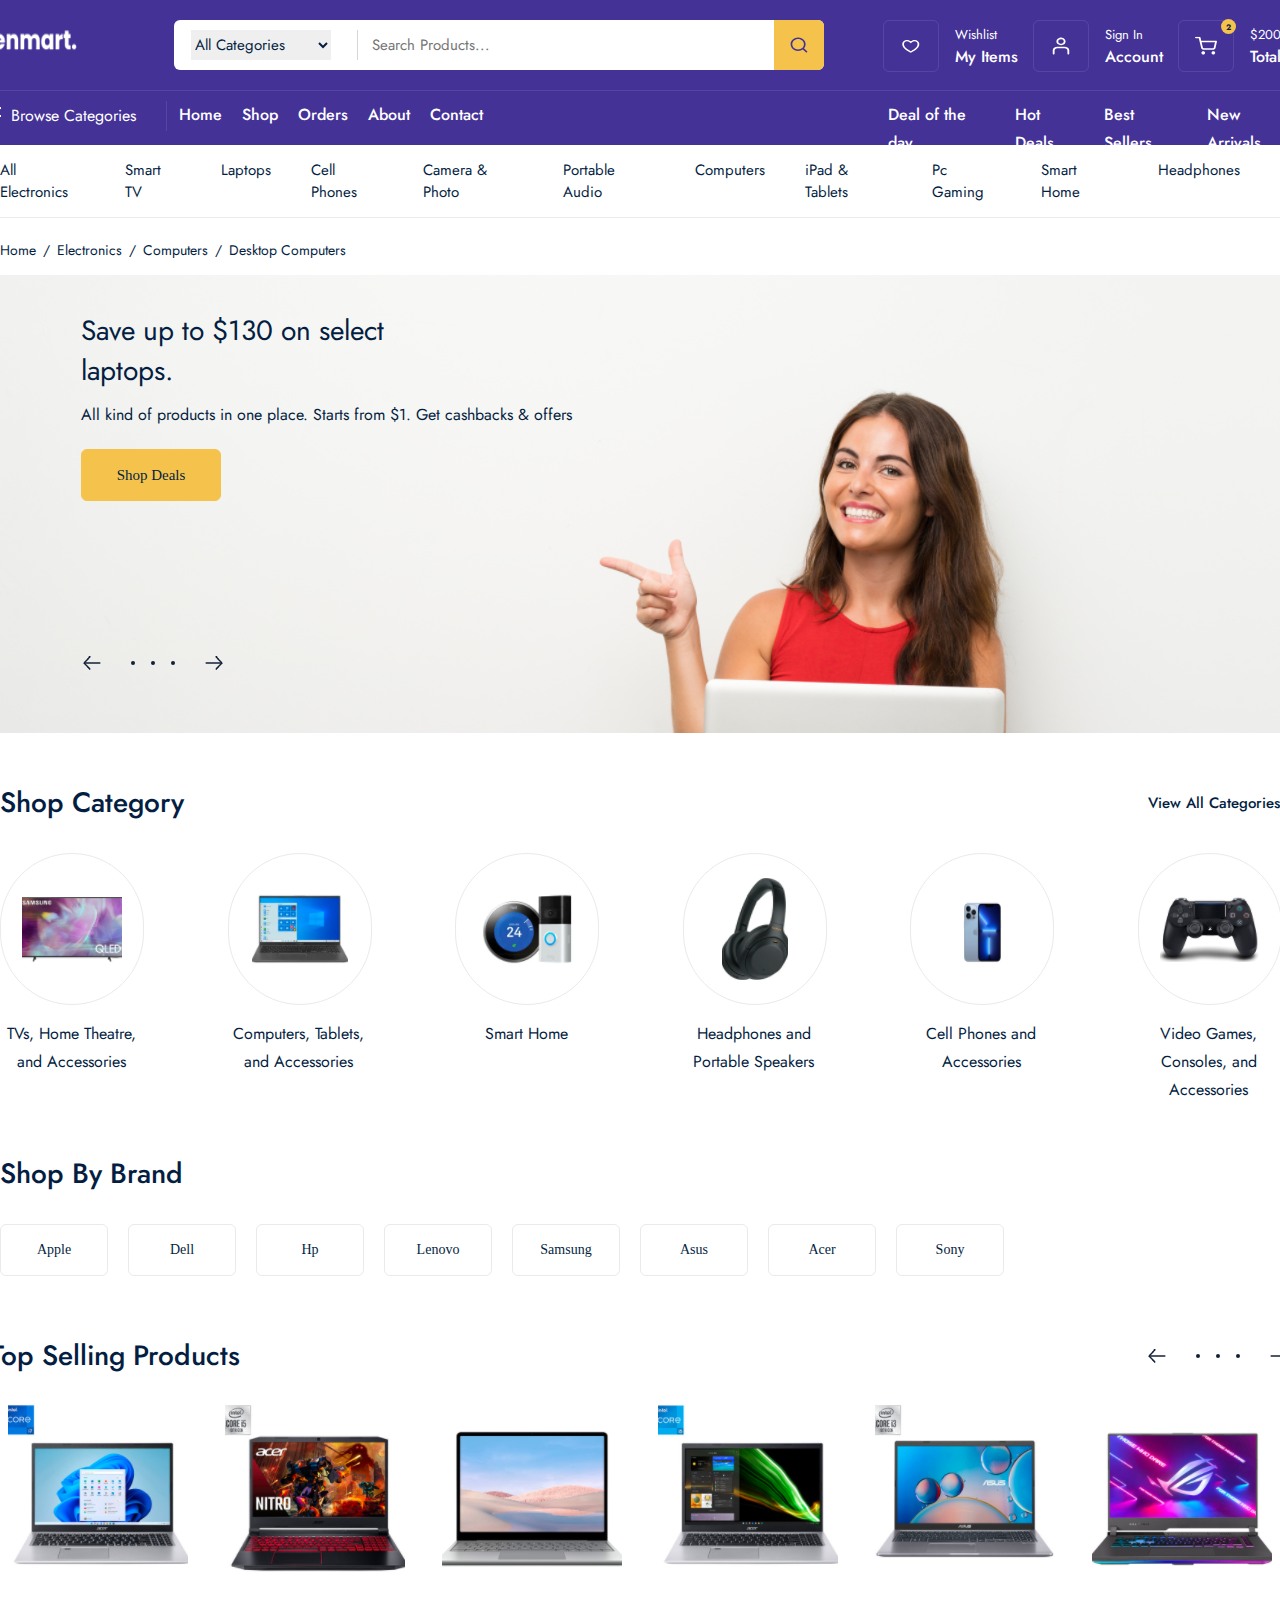
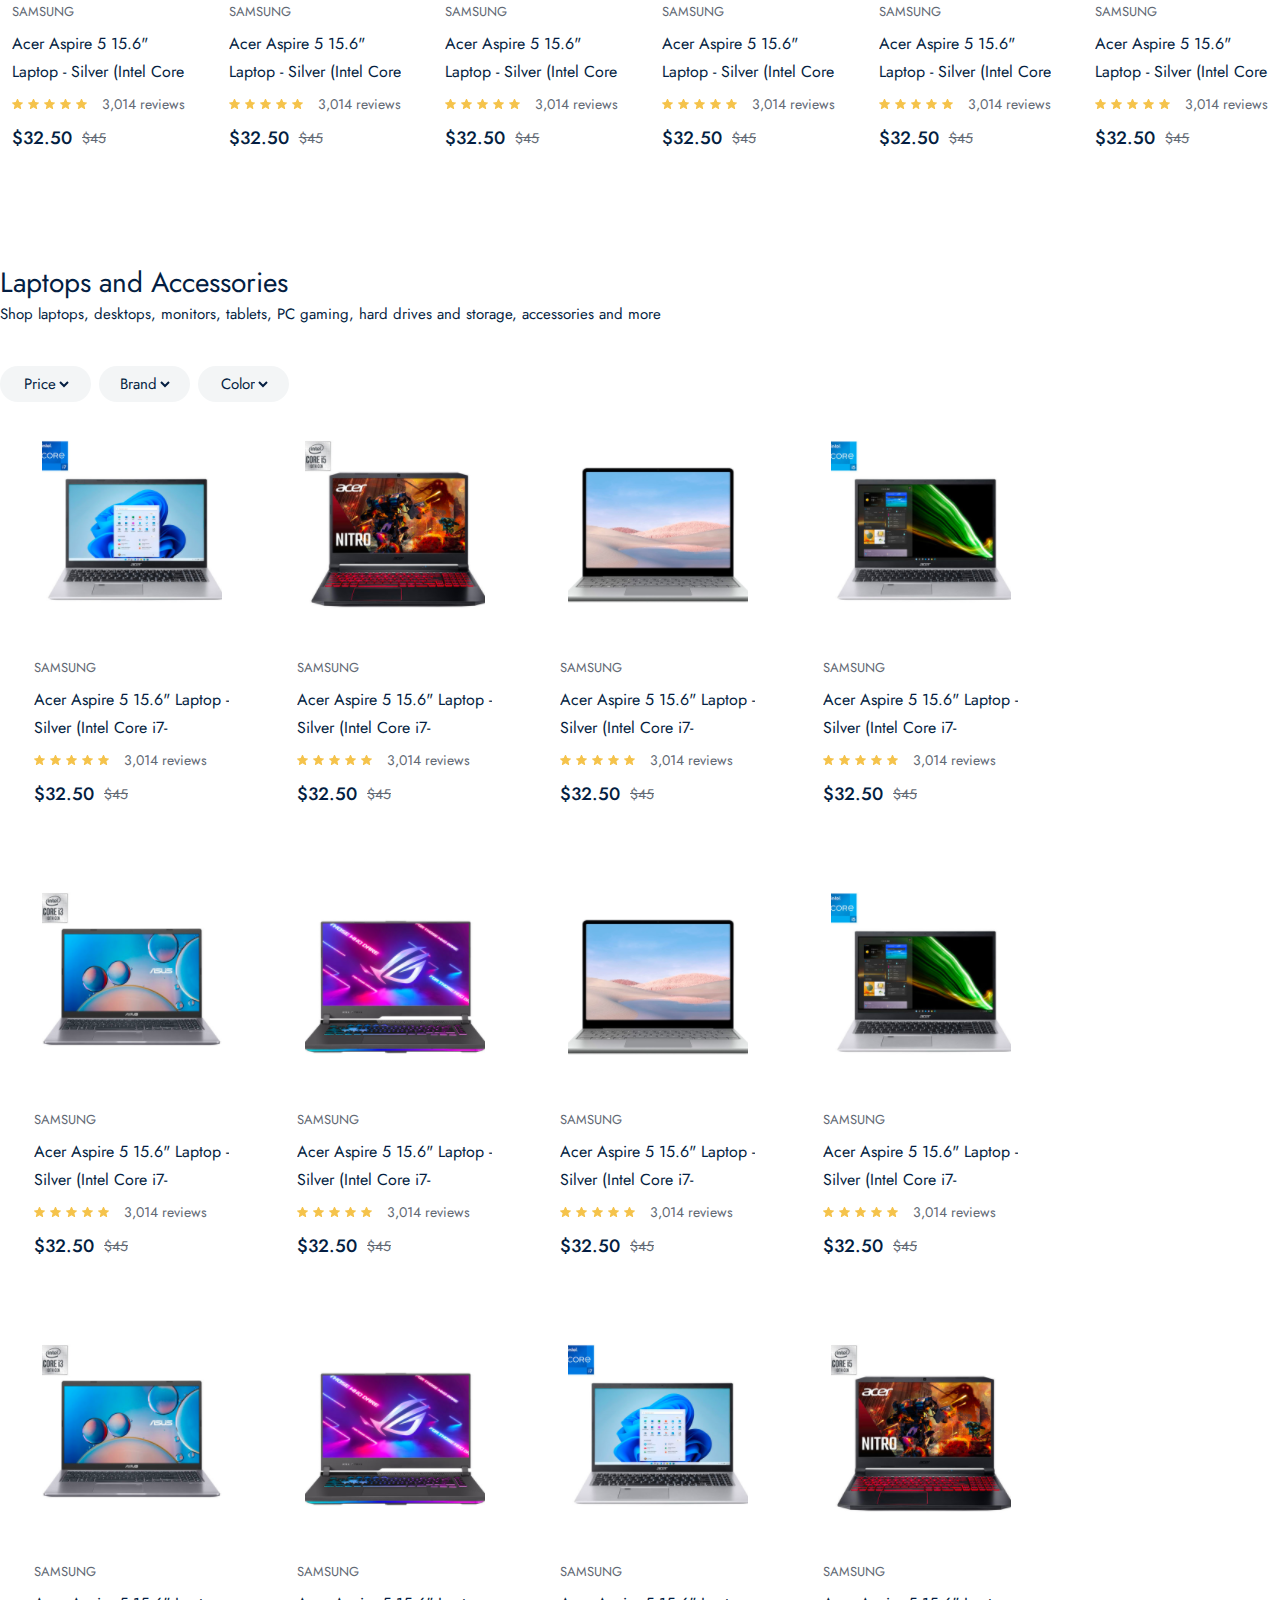
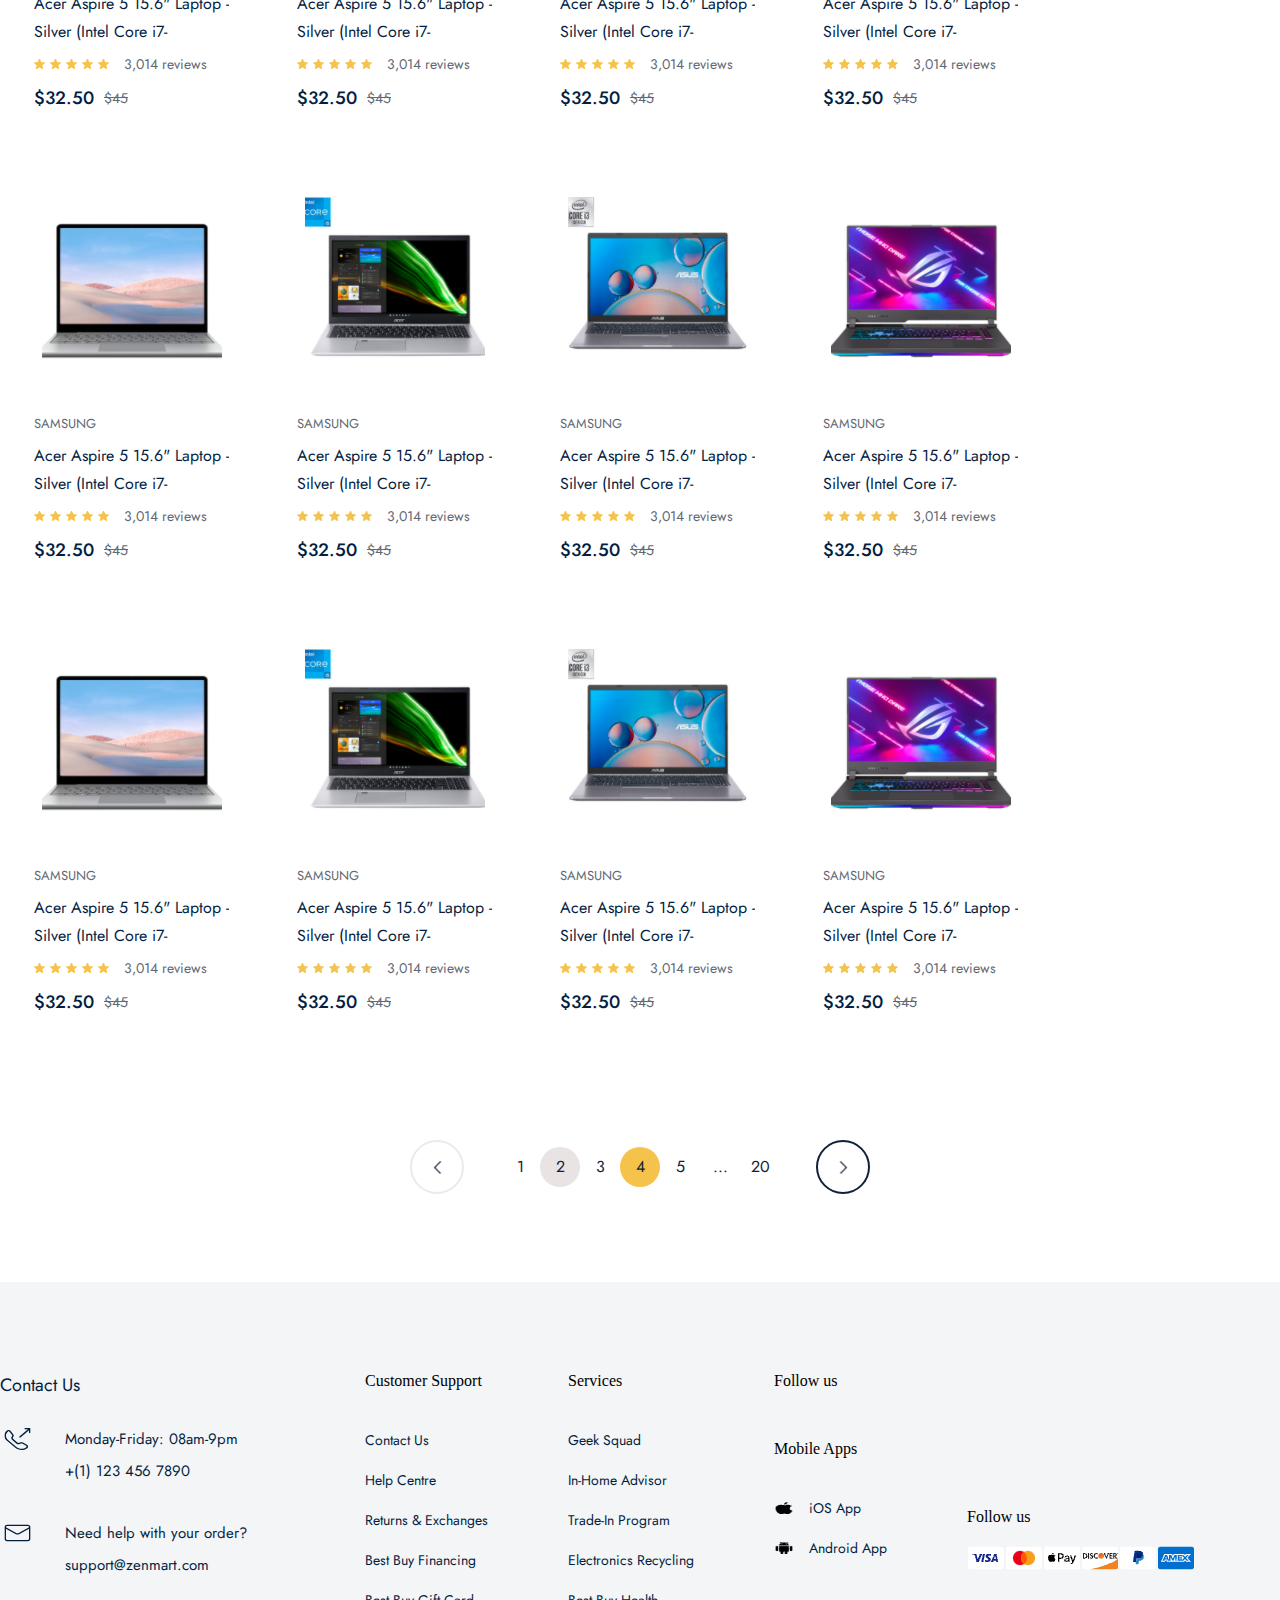
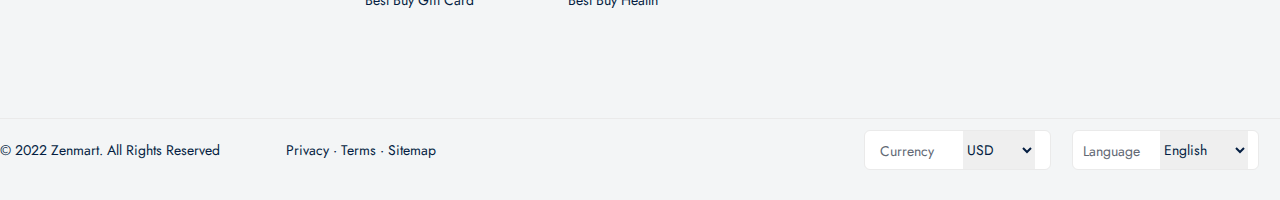
==== commit f086d3c0: "feat: completed product all page" ====
--- a/product/all.html
+++ b/product/all.html
@@ -40,7 +40,7 @@
             </div>
           </div>
           <div class="nav_top_menu">
-            <a href=""
+            <a href="../order/card.html"
               ><div class="top_menu_box">
                 <div class="box_icon_box">
                   <img src="../public/images/navbar/heart.svg" alt="" />
@@ -51,7 +51,7 @@
                 </div>
               </div></a
             >
-            <a href=""
+            <a href="../other/login.html"
               ><div class="top_menu_box">
                 <div class="box_icon_box">
                   <img src="../public/images/navbar/user.svg" alt="" />
@@ -62,7 +62,7 @@
                 </div>
               </div></a
             >
-            <a href=""
+            <a href="../order/card.html"
               ><div class="top_menu_box">
                 <div class="box_icon_box">
                   <div class="basket_count">2</div>
@@ -84,19 +84,19 @@
             </div>
             <div class="navbar_route_menu">
               <div class="router_menu">
-                <a href="" class="active">Home</a>
+                <a href="../index.html" class="active">Home</a>
               </div>
               <div class="router_menu">
-                <a href="">Shop</a>
+                <a href="../product/all.html">Shop</a>
               </div>
               <div class="router_menu">
-                <a href="">Orders</a>
+                <a href="../order/card.html">Orders</a>
               </div>
               <div class="router_menu">
-                <a href="">About</a>
+                <a href="../other/about.html">About</a>
               </div>
               <div class="router_menu">
-                <a href="">Contact</a>
+                <a href="../other/contact.html">Contact</a>
               </div>
             </div>
             <div class="sorting_menu">
@@ -434,6 +434,632 @@
           </div>
         </div>
       </div>
+      <div class="allproduct_frame">
+        <div class="container">
+          <div class="all_top">
+            <div class="all_top_text_box">
+              <strong>Laptops and Accessories</strong>
+              <span
+                >Shop laptops, desktops, monitors, tablets, PC gaming, hard
+                drives and storage, accessories and more</span
+              >
+            </div>
+            <div class="all_top_option_boxes">
+              <div class="all_top_option_box">
+                <select name="" id="">
+                  <option value="" disabled selected>Price</option>
+                </select>
+              </div>
+              <div class="all_top_option_box">
+                <select name="" id="">
+                  <option value="" disabled selected>Brand</option>
+                </select>
+              </div>
+              <div class="all_top_option_box">
+                <select name="" id="">
+                  <option value="" disabled selected>Color</option>
+                </select>
+              </div>
+            </div>
+          </div>
+          <div class="all_content">
+            <div class="all_product_boxes">
+              <div class="all_product_box">
+                <div class="product_img">
+                  <a href=""
+                    ><img src="../public/images/header/top_stv1.png" alt=""
+                  /></a>
+                </div>
+                <div class="product_content_box">
+                  <span class="product_title">Samsung</span>
+                  <a href="">
+                    <p class="product_desc">
+                      Acer Aspire 5 15.6" Laptop - Silver (Intel Core
+                      i7-1165G7/512GB SSD/12GB RAM/Windows 11)
+                    </p>
+                  </a>
+                  <div class="review_box">
+                    <img src="../public/images/header/review.svg" alt="" />
+                    <img src="../public/images/header/review.svg" alt="" />
+                    <img src="../public/images/header/review.svg" alt="" />
+                    <img src="../public/images/header/review.svg" alt="" />
+                    <img src="../public/images/header/review.svg" alt="" />
+                    <span>3,014 reviews</span>
+                  </div>
+                  <div class="price_box">
+                    <strong>$32.50</strong>
+                    <span>$45</span>
+                  </div>
+                </div>
+              </div>
+              <div class="all_product_box">
+                <div class="product_img">
+                  <a href=""
+                    ><img src="../public/images/header/top_stv2.png" alt=""
+                  /></a>
+                </div>
+                <div class="product_content_box">
+                  <span class="product_title">Samsung</span>
+                  <a href="">
+                    <p class="product_desc">
+                      Acer Aspire 5 15.6" Laptop - Silver (Intel Core
+                      i7-1165G7/512GB SSD/12GB RAM/Windows 11)
+                    </p>
+                  </a>
+                  <div class="review_box">
+                    <img src="../public/images/header/review.svg" alt="" />
+                    <img src="../public/images/header/review.svg" alt="" />
+                    <img src="../public/images/header/review.svg" alt="" />
+                    <img src="../public/images/header/review.svg" alt="" />
+                    <img src="../public/images/header/review.svg" alt="" />
+                    <span>3,014 reviews</span>
+                  </div>
+                  <div class="price_box">
+                    <strong>$32.50</strong>
+                    <span>$45</span>
+                  </div>
+                </div>
+              </div>
+              <div class="all_product_box">
+                <div class="product_img">
+                  <a href=""
+                    ><img src="../public/images/header/top_stv3.png" alt=""
+                  /></a>
+                </div>
+                <div class="product_content_box">
+                  <span class="product_title">Samsung</span>
+                  <a href="">
+                    <p class="product_desc">
+                      Acer Aspire 5 15.6" Laptop - Silver (Intel Core
+                      i7-1165G7/512GB SSD/12GB RAM/Windows 11)
+                    </p>
+                  </a>
+                  <div class="review_box">
+                    <img src="../public/images/header/review.svg" alt="" />
+                    <img src="../public/images/header/review.svg" alt="" />
+                    <img src="../public/images/header/review.svg" alt="" />
+                    <img src="../public/images/header/review.svg" alt="" />
+                    <img src="../public/images/header/review.svg" alt="" />
+                    <span>3,014 reviews</span>
+                  </div>
+                  <div class="price_box">
+                    <strong>$32.50</strong>
+                    <span>$45</span>
+                  </div>
+                </div>
+              </div>
+              <div class="all_product_box">
+                <div class="product_img">
+                  <a href=""
+                    ><img src="../public/images/header/top_stv4.png" alt=""
+                  /></a>
+                </div>
+                <div class="product_content_box">
+                  <span class="product_title">Samsung</span>
+                  <a href="">
+                    <p class="product_desc">
+                      Acer Aspire 5 15.6" Laptop - Silver (Intel Core
+                      i7-1165G7/512GB SSD/12GB RAM/Windows 11)
+                    </p>
+                  </a>
+                  <div class="review_box">
+                    <img src="../public/images/header/review.svg" alt="" />
+                    <img src="../public/images/header/review.svg" alt="" />
+                    <img src="../public/images/header/review.svg" alt="" />
+                    <img src="../public/images/header/review.svg" alt="" />
+                    <img src="../public/images/header/review.svg" alt="" />
+                    <span>3,014 reviews</span>
+                  </div>
+                  <div class="price_box">
+                    <strong>$32.50</strong>
+                    <span>$45</span>
+                  </div>
+                </div>
+              </div>
+              <div class="all_product_box">
+                <div class="product_img">
+                  <a href=""
+                    ><img src="../public/images/header/top_stv5.png" alt=""
+                  /></a>
+                </div>
+                <div class="product_content_box">
+                  <span class="product_title">Samsung</span>
+                  <a href="">
+                    <p class="product_desc">
+                      Acer Aspire 5 15.6" Laptop - Silver (Intel Core
+                      i7-1165G7/512GB SSD/12GB RAM/Windows 11)
+                    </p>
+                  </a>
+                  <div class="review_box">
+                    <img src="../public/images/header/review.svg" alt="" />
+                    <img src="../public/images/header/review.svg" alt="" />
+                    <img src="../public/images/header/review.svg" alt="" />
+                    <img src="../public/images/header/review.svg" alt="" />
+                    <img src="../public/images/header/review.svg" alt="" />
+                    <span>3,014 reviews</span>
+                  </div>
+                  <div class="price_box">
+                    <strong>$32.50</strong>
+                    <span>$45</span>
+                  </div>
+                </div>
+              </div>
+              <div class="all_product_box">
+                <div class="product_img">
+                  <a href=""
+                    ><img src="../public/images/header/top_stv6.png" alt=""
+                  /></a>
+                </div>
+                <div class="product_content_box">
+                  <span class="product_title">Samsung</span>
+                  <a href="">
+                    <p class="product_desc">
+                      Acer Aspire 5 15.6" Laptop - Silver (Intel Core
+                      i7-1165G7/512GB SSD/12GB RAM/Windows 11)
+                    </p>
+                  </a>
+                  <div class="review_box">
+                    <img src="../public/images/header/review.svg" alt="" />
+                    <img src="../public/images/header/review.svg" alt="" />
+                    <img src="../public/images/header/review.svg" alt="" />
+                    <img src="../public/images/header/review.svg" alt="" />
+                    <img src="../public/images/header/review.svg" alt="" />
+                    <span>3,014 reviews</span>
+                  </div>
+                  <div class="price_box">
+                    <strong>$32.50</strong>
+                    <span>$45</span>
+                  </div>
+                </div>
+              </div>
+              <div class="all_product_box">
+                <div class="product_img">
+                  <a href=""
+                    ><img src="../public/images/header/top_stv3.png" alt=""
+                  /></a>
+                </div>
+                <div class="product_content_box">
+                  <span class="product_title">Samsung</span>
+                  <a href="">
+                    <p class="product_desc">
+                      Acer Aspire 5 15.6" Laptop - Silver (Intel Core
+                      i7-1165G7/512GB SSD/12GB RAM/Windows 11)
+                    </p>
+                  </a>
+                  <div class="review_box">
+                    <img src="../public/images/header/review.svg" alt="" />
+                    <img src="../public/images/header/review.svg" alt="" />
+                    <img src="../public/images/header/review.svg" alt="" />
+                    <img src="../public/images/header/review.svg" alt="" />
+                    <img src="../public/images/header/review.svg" alt="" />
+                    <span>3,014 reviews</span>
+                  </div>
+                  <div class="price_box">
+                    <strong>$32.50</strong>
+                    <span>$45</span>
+                  </div>
+                </div>
+              </div>
+              <div class="all_product_box">
+                <div class="product_img">
+                  <a href=""
+                    ><img src="../public/images/header/top_stv4.png" alt=""
+                  /></a>
+                </div>
+                <div class="product_content_box">
+                  <span class="product_title">Samsung</span>
+                  <a href="">
+                    <p class="product_desc">
+                      Acer Aspire 5 15.6" Laptop - Silver (Intel Core
+                      i7-1165G7/512GB SSD/12GB RAM/Windows 11)
+                    </p>
+                  </a>
+                  <div class="review_box">
+                    <img src="../public/images/header/review.svg" alt="" />
+                    <img src="../public/images/header/review.svg" alt="" />
+                    <img src="../public/images/header/review.svg" alt="" />
+                    <img src="../public/images/header/review.svg" alt="" />
+                    <img src="../public/images/header/review.svg" alt="" />
+                    <span>3,014 reviews</span>
+                  </div>
+                  <div class="price_box">
+                    <strong>$32.50</strong>
+                    <span>$45</span>
+                  </div>
+                </div>
+              </div>
+              <div class="all_product_box">
+                <div class="product_img">
+                  <a href=""
+                    ><img src="../public/images/header/top_stv5.png" alt=""
+                  /></a>
+                </div>
+                <div class="product_content_box">
+                  <span class="product_title">Samsung</span>
+                  <a href="">
+                    <p class="product_desc">
+                      Acer Aspire 5 15.6" Laptop - Silver (Intel Core
+                      i7-1165G7/512GB SSD/12GB RAM/Windows 11)
+                    </p>
+                  </a>
+                  <div class="review_box">
+                    <img src="../public/images/header/review.svg" alt="" />
+                    <img src="../public/images/header/review.svg" alt="" />
+                    <img src="../public/images/header/review.svg" alt="" />
+                    <img src="../public/images/header/review.svg" alt="" />
+                    <img src="../public/images/header/review.svg" alt="" />
+                    <span>3,014 reviews</span>
+                  </div>
+                  <div class="price_box">
+                    <strong>$32.50</strong>
+                    <span>$45</span>
+                  </div>
+                </div>
+              </div>
+              <div class="all_product_box">
+                <div class="product_img">
+                  <a href=""
+                    ><img src="../public/images/header/top_stv6.png" alt=""
+                  /></a>
+                </div>
+                <div class="product_content_box">
+                  <span class="product_title">Samsung</span>
+                  <a href="">
+                    <p class="product_desc">
+                      Acer Aspire 5 15.6" Laptop - Silver (Intel Core
+                      i7-1165G7/512GB SSD/12GB RAM/Windows 11)
+                    </p>
+                  </a>
+                  <div class="review_box">
+                    <img src="../public/images/header/review.svg" alt="" />
+                    <img src="../public/images/header/review.svg" alt="" />
+                    <img src="../public/images/header/review.svg" alt="" />
+                    <img src="../public/images/header/review.svg" alt="" />
+                    <img src="../public/images/header/review.svg" alt="" />
+                    <span>3,014 reviews</span>
+                  </div>
+                  <div class="price_box">
+                    <strong>$32.50</strong>
+                    <span>$45</span>
+                  </div>
+                </div>
+              </div>
+              <div class="all_product_box">
+                <div class="product_img">
+                  <a href=""
+                    ><img src="../public/images/header/top_stv1.png" alt=""
+                  /></a>
+                </div>
+                <div class="product_content_box">
+                  <span class="product_title">Samsung</span>
+                  <a href="">
+                    <p class="product_desc">
+                      Acer Aspire 5 15.6" Laptop - Silver (Intel Core
+                      i7-1165G7/512GB SSD/12GB RAM/Windows 11)
+                    </p>
+                  </a>
+                  <div class="review_box">
+                    <img src="../public/images/header/review.svg" alt="" />
+                    <img src="../public/images/header/review.svg" alt="" />
+                    <img src="../public/images/header/review.svg" alt="" />
+                    <img src="../public/images/header/review.svg" alt="" />
+                    <img src="../public/images/header/review.svg" alt="" />
+                    <span>3,014 reviews</span>
+                  </div>
+                  <div class="price_box">
+                    <strong>$32.50</strong>
+                    <span>$45</span>
+                  </div>
+                </div>
+              </div>
+              <div class="all_product_box">
+                <div class="product_img">
+                  <a href=""
+                    ><img src="../public/images/header/top_stv2.png" alt=""
+                  /></a>
+                </div>
+                <div class="product_content_box">
+                  <span class="product_title">Samsung</span>
+                  <a href="">
+                    <p class="product_desc">
+                      Acer Aspire 5 15.6" Laptop - Silver (Intel Core
+                      i7-1165G7/512GB SSD/12GB RAM/Windows 11)
+                    </p>
+                  </a>
+                  <div class="review_box">
+                    <img src="../public/images/header/review.svg" alt="" />
+                    <img src="../public/images/header/review.svg" alt="" />
+                    <img src="../public/images/header/review.svg" alt="" />
+                    <img src="../public/images/header/review.svg" alt="" />
+                    <img src="../public/images/header/review.svg" alt="" />
+                    <span>3,014 reviews</span>
+                  </div>
+                  <div class="price_box">
+                    <strong>$32.50</strong>
+                    <span>$45</span>
+                  </div>
+                </div>
+              </div>
+              <div class="all_product_box">
+                <div class="product_img">
+                  <a href=""
+                    ><img src="../public/images/header/top_stv3.png" alt=""
+                  /></a>
+                </div>
+                <div class="product_content_box">
+                  <span class="product_title">Samsung</span>
+                  <a href="">
+                    <p class="product_desc">
+                      Acer Aspire 5 15.6" Laptop - Silver (Intel Core
+                      i7-1165G7/512GB SSD/12GB RAM/Windows 11)
+                    </p>
+                  </a>
+                  <div class="review_box">
+                    <img src="../public/images/header/review.svg" alt="" />
+                    <img src="../public/images/header/review.svg" alt="" />
+                    <img src="../public/images/header/review.svg" alt="" />
+                    <img src="../public/images/header/review.svg" alt="" />
+                    <img src="../public/images/header/review.svg" alt="" />
+                    <span>3,014 reviews</span>
+                  </div>
+                  <div class="price_box">
+                    <strong>$32.50</strong>
+                    <span>$45</span>
+                  </div>
+                </div>
+              </div>
+              <div class="all_product_box">
+                <div class="product_img">
+                  <a href=""
+                    ><img src="../public/images/header/top_stv4.png" alt=""
+                  /></a>
+                </div>
+                <div class="product_content_box">
+                  <span class="product_title">Samsung</span>
+                  <a href="">
+                    <p class="product_desc">
+                      Acer Aspire 5 15.6" Laptop - Silver (Intel Core
+                      i7-1165G7/512GB SSD/12GB RAM/Windows 11)
+                    </p>
+                  </a>
+                  <div class="review_box">
+                    <img src="../public/images/header/review.svg" alt="" />
+                    <img src="../public/images/header/review.svg" alt="" />
+                    <img src="../public/images/header/review.svg" alt="" />
+                    <img src="../public/images/header/review.svg" alt="" />
+                    <img src="../public/images/header/review.svg" alt="" />
+                    <span>3,014 reviews</span>
+                  </div>
+                  <div class="price_box">
+                    <strong>$32.50</strong>
+                    <span>$45</span>
+                  </div>
+                </div>
+              </div>
+              <div class="all_product_box">
+                <div class="product_img">
+                  <a href=""
+                    ><img src="../public/images/header/top_stv5.png" alt=""
+                  /></a>
+                </div>
+                <div class="product_content_box">
+                  <span class="product_title">Samsung</span>
+                  <a href="">
+                    <p class="product_desc">
+                      Acer Aspire 5 15.6" Laptop - Silver (Intel Core
+                      i7-1165G7/512GB SSD/12GB RAM/Windows 11)
+                    </p>
+                  </a>
+                  <div class="review_box">
+                    <img src="../public/images/header/review.svg" alt="" />
+                    <img src="../public/images/header/review.svg" alt="" />
+                    <img src="../public/images/header/review.svg" alt="" />
+                    <img src="../public/images/header/review.svg" alt="" />
+                    <img src="../public/images/header/review.svg" alt="" />
+                    <span>3,014 reviews</span>
+                  </div>
+                  <div class="price_box">
+                    <strong>$32.50</strong>
+                    <span>$45</span>
+                  </div>
+                </div>
+              </div>
+              <div class="all_product_box">
+                <div class="product_img">
+                  <a href=""
+                    ><img src="../public/images/header/top_stv6.png" alt=""
+                  /></a>
+                </div>
+                <div class="product_content_box">
+                  <span class="product_title">Samsung</span>
+                  <a href="">
+                    <p class="product_desc">
+                      Acer Aspire 5 15.6" Laptop - Silver (Intel Core
+                      i7-1165G7/512GB SSD/12GB RAM/Windows 11)
+                    </p>
+                  </a>
+                  <div class="review_box">
+                    <img src="../public/images/header/review.svg" alt="" />
+                    <img src="../public/images/header/review.svg" alt="" />
+                    <img src="../public/images/header/review.svg" alt="" />
+                    <img src="../public/images/header/review.svg" alt="" />
+                    <img src="../public/images/header/review.svg" alt="" />
+                    <span>3,014 reviews</span>
+                  </div>
+                  <div class="price_box">
+                    <strong>$32.50</strong>
+                    <span>$45</span>
+                  </div>
+                </div>
+              </div>
+              <div class="all_product_box">
+                <div class="product_img">
+                  <a href=""
+                    ><img src="../public/images/header/top_stv3.png" alt=""
+                  /></a>
+                </div>
+                <div class="product_content_box">
+                  <span class="product_title">Samsung</span>
+                  <a href="">
+                    <p class="product_desc">
+                      Acer Aspire 5 15.6" Laptop - Silver (Intel Core
+                      i7-1165G7/512GB SSD/12GB RAM/Windows 11)
+                    </p>
+                  </a>
+                  <div class="review_box">
+                    <img src="../public/images/header/review.svg" alt="" />
+                    <img src="../public/images/header/review.svg" alt="" />
+                    <img src="../public/images/header/review.svg" alt="" />
+                    <img src="../public/images/header/review.svg" alt="" />
+                    <img src="../public/images/header/review.svg" alt="" />
+                    <span>3,014 reviews</span>
+                  </div>
+                  <div class="price_box">
+                    <strong>$32.50</strong>
+                    <span>$45</span>
+                  </div>
+                </div>
+              </div>
+              <div class="all_product_box">
+                <div class="product_img">
+                  <a href=""
+                    ><img src="../public/images/header/top_stv4.png" alt=""
+                  /></a>
+                </div>
+                <div class="product_content_box">
+                  <span class="product_title">Samsung</span>
+                  <a href="">
+                    <p class="product_desc">
+                      Acer Aspire 5 15.6" Laptop - Silver (Intel Core
+                      i7-1165G7/512GB SSD/12GB RAM/Windows 11)
+                    </p>
+                  </a>
+                  <div class="review_box">
+                    <img src="../public/images/header/review.svg" alt="" />
+                    <img src="../public/images/header/review.svg" alt="" />
+                    <img src="../public/images/header/review.svg" alt="" />
+                    <img src="../public/images/header/review.svg" alt="" />
+                    <img src="../public/images/header/review.svg" alt="" />
+                    <span>3,014 reviews</span>
+                  </div>
+                  <div class="price_box">
+                    <strong>$32.50</strong>
+                    <span>$45</span>
+                  </div>
+                </div>
+              </div>
+              <div class="all_product_box">
+                <div class="product_img">
+                  <a href=""
+                    ><img src="../public/images/header/top_stv5.png" alt=""
+                  /></a>
+                </div>
+                <div class="product_content_box">
+                  <span class="product_title">Samsung</span>
+                  <a href="">
+                    <p class="product_desc">
+                      Acer Aspire 5 15.6" Laptop - Silver (Intel Core
+                      i7-1165G7/512GB SSD/12GB RAM/Windows 11)
+                    </p>
+                  </a>
+                  <div class="review_box">
+                    <img src="../public/images/header/review.svg" alt="" />
+                    <img src="../public/images/header/review.svg" alt="" />
+                    <img src="../public/images/header/review.svg" alt="" />
+                    <img src="../public/images/header/review.svg" alt="" />
+                    <img src="../public/images/header/review.svg" alt="" />
+                    <span>3,014 reviews</span>
+                  </div>
+                  <div class="price_box">
+                    <strong>$32.50</strong>
+                    <span>$45</span>
+                  </div>
+                </div>
+              </div>
+              <div class="all_product_box">
+                <div class="product_img">
+                  <a href=""
+                    ><img src="../public/images/header/top_stv6.png" alt=""
+                  /></a>
+                </div>
+                <div class="product_content_box">
+                  <span class="product_title">Samsung</span>
+                  <a href="">
+                    <p class="product_desc">
+                      Acer Aspire 5 15.6" Laptop - Silver (Intel Core
+                      i7-1165G7/512GB SSD/12GB RAM/Windows 11)
+                    </p>
+                  </a>
+                  <div class="review_box">
+                    <img src="../public/images/header/review.svg" alt="" />
+                    <img src="../public/images/header/review.svg" alt="" />
+                    <img src="../public/images/header/review.svg" alt="" />
+                    <img src="../public/images/header/review.svg" alt="" />
+                    <img src="../public/images/header/review.svg" alt="" />
+                    <span>3,014 reviews</span>
+                  </div>
+                  <div class="price_box">
+                    <strong>$32.50</strong>
+                    <span>$45</span>
+                  </div>
+                </div>
+              </div>
+          </div>
+        </div>
+        <div class="all_pagination_box">
+          <div class="all_pagination_main">
+            <div class="dot_img"><img src="../public/images/header/old_page.png" alt="" /></div>
+            <div class="pagination_dot">
+              <div class="dot">
+                <div>1</div>
+              </div>
+              <div class="dot active">
+                <div>2</div>
+              </div>
+              <div class="dot">
+                <div>3</div>
+              </div>
+              <div class="dot actived">
+                <div>4</div>
+              </div>
+              <div class="dot">
+                <div>5</div>
+              </div>
+              <div class="dot">
+                <div>...</div>
+              </div>
+              <div class="dot">
+                <div>20</div>
+              </div>
+            </div>
+            <div class="dot_img active"><img
+              src="../public/images/header/old_page.png"
+              alt=""
+              style="transform: scaleX(-1)"
+            /></div>
+          </div>
+        </div>
+      </div>
     </div>
     <div class="fouter_frame">
       <div class="container">
--- a/public/css/command.css
+++ b/public/css/command.css
@@ -1,3 +1,7 @@
+:root {
+  --font: "Jost";
+}
+
 html,
 body {
   margin: 0;
@@ -88,7 +92,7 @@
   border: none;
   outline: none;
 
-  font-family: "Jost";
+  font-family: var(--font);
   font-size: 15px;
   font-weight: 400;
   line-height: 22px;
@@ -103,7 +107,7 @@
   border: none;
   outline: none;
 
-  font-family: "Jost";
+  font-family: var(--font);
   font-size: 15px;
   font-weight: 400;
   line-height: 22px;
@@ -167,7 +171,7 @@
 }
 
 .navbar_frame .box_info_box span {
-  font-family: "Jost";
+  font-family: var(--font);
   font-style: normal;
   font-weight: 400;
   font-size: 13px;
@@ -176,7 +180,7 @@
 }
 
 .navbar_frame .box_info_box strong {
-  font-family: "Jost";
+  font-family: var(--font);
   font-style: normal;
   font-weight: 500;
   font-size: 16px;
@@ -200,7 +204,7 @@
   border-radius: 50%;
 
   color: rgb(11, 30, 64);
-  font-family: "Jost";
+  font-family: var(--font);
   font-size: 8px;
   font-weight: 700;
   line-height: 10px;
@@ -243,7 +247,7 @@
 }
 
 .navbar_frame .browse_box span {
-  font-family: "Jost";
+  font-family: var(--font);
   font-size: 16px;
   font-weight: 400;
   line-height: 28px;
@@ -266,7 +270,7 @@
 }
 
 .navbar_frame .router_menu a {
-  font-family: "Jost";
+  font-family: var(--font);
   font-style: normal;
   font-size: 16px;
   font-weight: 500;
@@ -285,7 +289,7 @@
 
 .navbar_frame .sorting_menu span {
   margin-left: 20px;
-  font-family: "Jost";
+  font-family: var(--font);
   font-style: normal;
   font-weight: 500;
   font-size: 16px;
@@ -329,7 +333,7 @@
 }
 
 .fouter_frame .fouter_contact_box .fouter_title {
-  font-family: "Jost";
+  font-family: var(--font);
   font-size: 18px;
   font-weight: 400;
   line-height: 26px;
@@ -355,7 +359,7 @@
 
 .fouter_frame .contact_content_box span {
   margin-bottom: 10px;
-  font-family: "Jost";
+  font-family: var(--font);
   font-size: 15px;
   font-weight: 400;
   line-height: 22px;
@@ -381,7 +385,7 @@
 }
 
 .fouter_frame .support_content_boxes a {
-  font-family: "Jost";
+  font-family: var(--font);
   font-size: 14px;
   font-weight: 400;
   line-height: 40px;
@@ -435,7 +439,7 @@
 
 .fouter_frame .media_box span {
   margin-left: 15px;
-  font-family: "Jost";
+  font-family: var(--font);
   font-size: 14px;
   font-weight: 400;
   line-height: 40px;
@@ -466,7 +470,7 @@
 
 .fouter_frame .fouter_main_up span {
   margin-right: 66px;
-  font-family: "Jost";
+  font-family: var(--font);
   font-size: 14px;
   font-weight: 400;
   line-height: 40px;
@@ -494,7 +498,7 @@
 }
 
 .fouter_frame .main_wrap_box span {
-  font-family: "Jost";
+  font-family: var(--font);
   font-size: 14px;
   font-weight: 400;
   line-height: 40px;
@@ -503,7 +507,7 @@
 
 .fouter_frame .main_wrap_box select {
   padding-right: 25px;
-  font-family: "Jost";
+  font-family: var(--font);
   font-size: 14px;
   font-weight: 400;
   line-height: 40px;
--- a/public/css/all_product.css
+++ b/public/css/all_product.css
@@ -14,7 +14,7 @@
 }
 
 .container .main_top strong {
-  font-family: "Jost";
+  font-family: var(--font);
   font-style: normal;
   font-size: 28px;
   font-weight: 500;
@@ -34,7 +34,7 @@
 }
 
 .container .product_content_box .product_title {
-  font-family: "Jost";
+  font-family: var(--font);
   font-size: 13px;
   font-weight: 400;
   line-height: 22px;
@@ -45,7 +45,7 @@
 .container .product_content_box .product_desc {
   margin-top: 7px;
   height: 56px;
-  font-family: "Jost";
+  font-family: var(--font);
   font-size: 16px;
   font-weight: 400;
   line-height: 28px;
@@ -66,7 +66,7 @@
 
 .container .review_box span {
   margin-left: 10px;
-  font-family: "Jost";
+  font-family: var(--font);
   font-size: 14px;
   font-weight: 400;
   line-height: 22px;
@@ -81,7 +81,7 @@
 }
 
 .container .price_box strong {
-  font-family: "Jost";
+  font-family: var(--font);
   font-size: 18px;
   font-weight: 500;
   line-height: 26px;
@@ -90,7 +90,7 @@
 
 .container .price_box span {
   margin-left: 10px;
-  font-family: "Jost";
+  font-family: var(--font);
   font-size: 14px;
   font-weight: 400;
   line-height: 22px;
@@ -128,7 +128,7 @@
 .page_top a {
   margin: 0 40px 0 0;
   padding-bottom: 14px;
-  font-family: "Jost";
+  font-family: var(--font);
   font-size: 15px;
   font-weight: 400;
   line-height: 22px;
@@ -150,7 +150,7 @@
 }
 
 .page_bott a {
-  font-family: "Jost";
+  font-family: var(--font);
   font-size: 14px;
   font-weight: 400;
   line-height: 22px;
@@ -159,7 +159,7 @@
 
 .page_bott span {
   margin: 0 7px 0 7px;
-  font-family: "Jost";
+  font-family: var(--font);
   font-size: 14px;
   font-weight: 400;
   line-height: 22px;
@@ -199,7 +199,7 @@
   margin-top: 36px;
   width: 366px;
 
-  font-family: "Jost";
+  font-family: var(--font);
   font-size: 28px;
   font-weight: 400;
   line-height: 40px;
@@ -208,7 +208,7 @@
 
 .header_frame .header_content p {
   margin-top: 10px;
-  font-family: "Jost";
+  font-family: var(--font);
   font-size: 16px;
   font-weight: 400;
   line-height: 28px;
@@ -228,7 +228,7 @@
   border-radius: 6px;
   background: rgb(245, 195, 75);
 
-  font-family: "Jost";
+  font-family: (--font);
   font-size: 15px;
   font-weight: 400;
   line-height: 22px;
@@ -304,7 +304,7 @@
 }
 
 .shop_category_frame .category_top span {
-  font-family: "Jost";
+  font-family: var(--font);
   font-style: normal;
   font-size: 28px;
   font-weight: 500;
@@ -316,7 +316,7 @@
 
 .shop_category_frame .category_top a {
   margin-left: 30px;
-  font-family: "Jost";
+  font-family: var(--font);
   font-size: 15px;
   font-weight: 500;
   line-height: 22px;
@@ -388,7 +388,7 @@
 
 .shop_category_frame .category_box span {
   margin-top: 15px;
-  font-family: "Jost";
+  font-family: var(--font);
   font-size: 16px;
   font-weight: 400;
   line-height: 28px;
@@ -432,7 +432,7 @@
   justify-content: center;
   align-items: center;
 
-  font-family: "Jost";
+  font-family: (--font);
   font-size: 14px;
   font-weight: 400;
   line-height: 22px;
@@ -464,7 +464,7 @@
   flex-direction: column;
 }
 
-.container .selling_top {
+.selling_frame .container .selling_top {
   width: 100%;
   height: auto;
 
@@ -474,8 +474,8 @@
   align-items: center;
 }
 
-.selling_top strong {
-  font-family: "Jost";
+.selling_frame .selling_top strong {
+  font-family: var(--font);
   font-style: normal;
   font-size: 28px;
   font-weight: 500;
@@ -485,15 +485,15 @@
   color: rgb(4, 30, 66);
 }
 
-.selling_top .pagination_box {
-  position: relative;
-  height: auto;
-
-  display: flex;
-  flex-direction: row;
-}
-
-.selling_top .pagination_box .pagination_main {
+.selling_frame .selling_top .pagination_box {
+  position: relative;
+  height: auto;
+
+  display: flex;
+  flex-direction: row;
+}
+
+.selling_frame .selling_top .pagination_box .pagination_main {
   width: auto;
   height: 24px;
 
@@ -503,17 +503,17 @@
   justify-content: space-between;
 }
 
-.selling_top .pagination_main .pagination_dot {
+.selling_frame .selling_top .pagination_main .pagination_dot {
   margin: 0 20px;
   display: flex;
   flex-direction: row;
 }
 
-.selling_top .pagination_main img {
+.selling_frame .selling_top .pagination_main img {
   cursor: pointer;
 }
 
-.selling_top .pagination_dot .dot {
+.selling_frame .selling_top .pagination_dot .dot {
   width: 20px;
   height: 20px;
 
@@ -523,18 +523,18 @@
   border-radius: 50%;
 }
 
-.selling_top .pagination_dot .dot:active {
+.selling_frame .selling_top .pagination_dot .dot:active {
   border: 2px solid rgb(17, 33, 55);
 }
 
-.selling_top .pagination_dot .dot div {
+.selling_frame .selling_top .pagination_dot .dot div {
   width: 4px;
   height: 4px;
   background-color: rgb(17, 33, 55);
   border-radius: 50%;
 }
 
-.container .selling_wrapper {
+.selling_frame .container .selling_wrapper {
   margin-top: 30px;
   width: 100%;
   height: auto;
@@ -544,7 +544,7 @@
   justify-content: space-between;
 }
 
-.selling_wrapper .selling_product_boxes {
+.selling_frame .selling_wrapper .selling_product_boxes {
   width: 1300px;
   height: 392px;
 
@@ -552,7 +552,7 @@
   flex-direction: row;
 }
 
-.selling_product_boxes .selling_product_box {
+.selling_frame .selling_product_boxes .selling_product_box {
   width: 260px;
   height: 452px;
 
@@ -561,7 +561,7 @@
   align-items: center;
 }
 
-.selling_product_box .product_img {
+.selling_frame .selling_product_box .product_img {
   width: 100%;
   height: 190px;
   display: flex;
@@ -569,3 +569,226 @@
   justify-content: center;
   align-items: center;
 }
+
+.allproduct_frame {
+  position: relative;
+  margin-top: 65px;
+  width: 100%;
+  height: auto;
+
+  display: flex;
+  justify-content: center;
+}
+
+.allproduct_frame .container {
+  flex-direction: column;
+}
+
+.container .all_top {
+  position: relative;
+  width: 100%;
+  height: auto;
+
+  display: flex;
+  flex-direction: column;
+  justify-content: center;
+}
+
+.all_top .all_top_text_box {
+  position: relative;
+  width: 100%;
+  height: auto;
+
+  display: flex;
+  flex-direction: column;
+  justify-content: center;
+}
+
+.all_top_text_box strong {
+  font-family: var(--font);
+  font-size: 28px;
+  font-weight: 400;
+  line-height: 40px;
+  color: rgb(4, 30, 66);
+}
+
+.all_top_text_box span {
+  font-family: var(--font);
+  font-size: 15px;
+  font-weight: 400;
+  line-height: 22px;
+  color: rgb(4, 30, 66);
+}
+
+.all_top .all_top_option_boxes {
+  width: 100%;
+  height: auto;
+  margin-top: 41px;
+
+  display: flex;
+  flex-direction: row;
+  justify-content: flex-start;
+}
+
+.all_top_option_boxes .all_top_option_box {
+  position: relative;
+  width: 91px;
+  height: 36px;
+  margin-right: 8px;
+
+  display: flex;
+  flex-direction: row;
+  justify-content: center;
+  align-items: center;
+
+  font-family: var(--font);
+  font-size: 15px;
+  font-weight: 400;
+  line-height: 22px;
+  color: rgb(4, 30, 66);
+
+  outline: none;
+  border: none;
+  border-radius: 60px;
+  background: rgb(243, 245, 246);
+}
+
+.all_top_option_box select {
+  font-family: var(--font);
+  font-size: 15px;
+  font-weight: 400;
+  line-height: 22px;
+  color: rgb(4, 30, 66);
+  background: rgb(243, 245, 246);
+  outline: none;
+  border: none;
+}
+
+.container .all_content {
+  width: 100%;
+  height: auto;
+  margin-top: 20px;
+  display: flex;
+  flex-direction: row;
+}
+
+.all_content .all_product_boxes {
+  width: 100%;
+  height: auto;
+
+  display: flex;
+  flex-direction: row;
+  flex-wrap: wrap;
+}
+
+.all_product_boxes .all_product_box {
+  width: 263px;
+  height: 452px;
+
+  display: flex;
+  flex-direction: column;
+  align-items: center;
+}
+
+.all_product_box .product_img {
+  width: 100%;
+  height: 230px;
+  display: flex;
+  flex-direction: row;
+  justify-content: center;
+  align-items: center;
+}
+
+.all_content .product_content_box {
+  padding: 5px 34px;
+  width: 100%;
+  height: auto;
+  box-sizing: border-box;
+}
+
+.all_pagination_box {
+  position: relative;
+  margin-top: 60px;
+  margin-bottom: 90px;
+  width: 100%;
+  height: auto;
+
+  display: flex;
+  flex-direction: row;
+  justify-content: center;
+  align-items: center;
+}
+
+.all_pagination_box .all_pagination_main {
+  width: 460px;
+  height: 50px;
+
+  display: flex;
+  flex-direction: row;
+  align-items: center;
+  justify-content: space-between;
+}
+
+.all_pagination_main .pagination_dot {
+  margin: 0 20px;
+  display: flex;
+  flex-direction: row;
+}
+
+.all_pagination_box .dot_img {
+  width: 50px;
+  height: 50px;
+
+  display: flex;
+  align-items: center;
+  justify-content: center;
+  border-radius: 50%;
+}
+
+.all_pagination_box .dot_img {
+  border: 2px solid rgb(234, 234, 234);
+}
+
+.all_pagination_box .dot_img.active {
+  border: 2px solid rgb(17, 33, 55);
+}
+
+.all_pagination_box .dot_img:active {
+  border: 2px solid rgb(17, 33, 55);
+}
+
+.all_pagination_main img {
+  width: 13px;
+  height: 13px;
+  cursor: pointer;
+}
+
+.all_pagination_box .pagination_dot .dot {
+  width: 40px;
+  height: 40px;
+
+  display: flex;
+  align-items: center;
+  justify-content: center;
+  border-radius: 50%;
+}
+
+.all_pagination_box .pagination_dot .dot.active {
+  background-color: rgb(233, 227, 227);
+}
+
+.all_pagination_box .pagination_dot .dot:active {
+  background: rgb(245, 195, 75);
+}
+
+.all_pagination_box .pagination_dot .dot.actived {
+  background: rgb(245, 195, 75);
+}
+
+.all_pagination_box .pagination_dot .dot div {
+  font-family: var(--font);
+  font-size: 16px;
+  font-weight: 400;
+  line-height: 26px;
+  color: rgb(17, 33, 55);
+}
